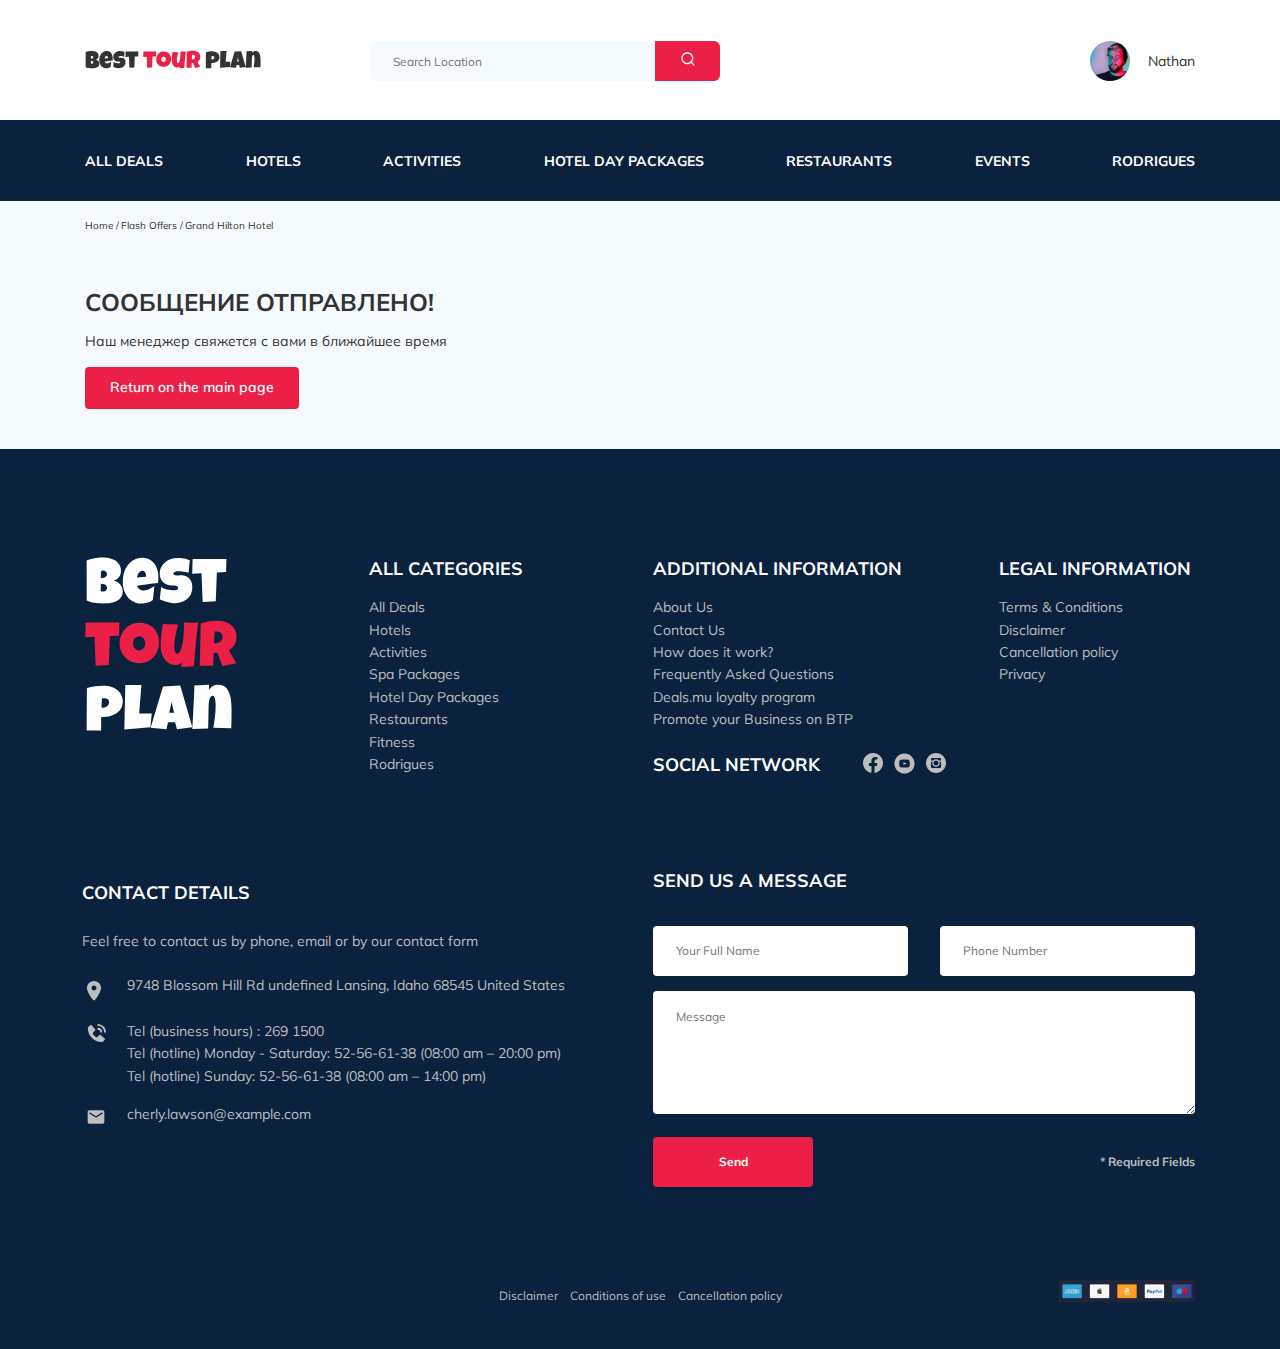
==== thankyou.html @ 494ae135 "Create: send letters" ====
<!DOCTYPE html>
<html lang="en">
<head>
  <meta charset="UTF-8">
  <meta http-equiv="X-UA-Compatible" content="IE=edge">
  <meta name="viewport" content="width=device-width, initial-scale=1.0">
  <title>Best Tour Plan - Hotel Booking</title>
  <link rel="preconnect" href="https://fonts.googleapis.com">
  <link rel="preconnect" href="https://fonts.gstatic.com" crossorigin>
  <link href="https://fonts.googleapis.com/css2?family=Mulish:wght@400;600;700&family=Nunito:wght@400;600;800&display=swap" rel="stylesheet">
  <link rel="stylesheet" href="css/swiper-bundle.min.css">
  <link rel="stylesheet" href="css/style.css">
  <link rel="shortcut icon" href="./favicon.ico" type="image/x-icon">
  <link rel="icon" href="./favicon.ico" type="image/x-icon">
</head>
<body>
  <header class="navbar navbar--mobile_fixed">
    <div class="container">
      <div class="navbar-top">
        <a href="" class="logo">
          <img src="img/horizontal-logo.svg" alt="Logo: Best Tour Plan" class="logo__image">
        </a>
        <form action="#" class="search navbar__search navbar__search--mobile_hidden">
          <input type="text" class="search__input" placeholder="Search Location">
          <button class="search__button button">
            <img src="img/search.svg" alt="icon: search">
          </button>
        </form>
        <a href="#" class="user navbar__user navbar__user--mobile_hidden">
          <img src="img/avatar.jpg" alt="Avatar: Nathan" class="user__avatar">
          <span class="user__name">Nathan</span>
        </a>
        <!-- /.user -->
        <button class="menu-button navbar__menu-button button">
          <span class="menu-button__line"></span>
          <span class="menu-button__line"></span>
          <span class="menu-button__line"></span>
        </button>
      </div>
      <!-- /.navbar-top -->
    </div>
    <!-- /.container -->
    <div class="navbar-bottom">
      <div class="container">
        <ul class="navbar-menu">
          <li class="navbar-menu__item navbar-menu__item--mobile_visible">
            <a href="#" class="user navbar__user navbar__user--mobile_visible">
              <img src="img/avatar.jpg" alt="Avatar: Nathan" class="user__avatar">
              <span class="user__name user__name--light">Nathan</span>
            </a>
            <!-- /.user -->
          </li>
          <li class="navbar-menu__item navbar-menu__item--mobile_visible">
            <form action="#" class="search navbar__search navbar__search--mobile_visible">
              <input type="text" class="search__input search__input--mobile" placeholder="Search Location">
              <button class="search__button button">
                <img src="img/search.svg" alt="icon: search">
              </button>
            </form>
          </li>
          <li class="navbar-menu__item">
            <a href="#" class="navbar-menu__link">All Deals</a>
          </li>
          <li class="navbar-menu__item">
            <a href="#" class="navbar-menu__link">Hotels</a>
          </li>
          <li class="navbar-menu__item">
            <a href="#" class="navbar-menu__link">Activities</a>
          </li>
          <li class="navbar-menu__item">
            <a href="#" class="navbar-menu__link">Hotel Day Packages</a>
          </li>
          <li class="navbar-menu__item">
            <a href="#" class="navbar-menu__link">Restaurants</a>
          </li>
          <li class="navbar-menu__item">
            <a href="#" class="navbar-menu__link">Events</a>
          </li>
          <li class="navbar-menu__item">
            <a href="#" class="navbar-menu__link">Rodrigues</a>
          </li>
        </ul>
        <!-- /.navbar-menu -->
      </div>
      <!-- /.container -->
    </div>
    <!-- /.navbar-bottom -->
  </header>
  <nav class="breadcrumb">
    <div class="container">
      <ul class="breadcrumb-list">
        <li class="breadcrumb-list__item">
          <a href="#" class="breadcrumb-list__link">Home</a>
        </li>
        <li class="breadcrumb-list__item">
          <a href="#" class="breadcrumb-list__link">Flash Offers</a>
        </li>
        <li class="breadcrumb-list__item">
          Grand Hilton Hotel
        </li>
     </ul>
    </div>
    <!-- /.container -->
  </nav>
  <!-- /.breadcrumb -->
  <section class="thanks">
    <div class="container">
      <h1 class="thanks__title">Сообщение отправлено!</h1>
      <p class="thanks__description">Наш менеджер свяжется с вами в ближайшее время</p>
      <a class="button thanks__button" href="index.html">Return on the main page</a>
    </div>
    <!-- /.container -->
  </section>
  <footer class="footer">
    <div class="container">
      <div class="footer-wrapper">
        <a href="#" class="logo footer__logo"><img src="img/vertical-logo.svg" alt="Logo: Best Tour Plan"></a>
        <div class="footer__list footer__categories">
          <h3 class="footer__title">All categories</h3>
          <ul class="footer__ul">
            <li class="footer__item"><a href="" class="footer__link" href="#">All Deals</a></li>
            <li class="footer__item"><a href="" class="footer__link" href="#">Hotels</a></li>
            <li class="footer__item"><a href="" class="footer__link" href="#">Activities</a></li>
            <li class="footer__item"><a href="" class="footer__link" href="#">Spa Packages</a></li>
            <li class="footer__item"><a href="" class="footer__link" href="#">Hotel Day Packages</a></li>
            <li class="footer__item"><a href="" class="footer__link" href="#">Restaurants</a></li>
            <li class="footer__item"><a href="" class="footer__link" href="#">Fitness</a></li>
            <li class="footer__item"><a href="" class="footer__link" href="#">Rodrigues</a></li>
          </ul>
        </div>
        <!-- ./footer__list -->
        <div class="footer__list footer__additional">
          <h3 class="footer__title">Additional information</h3>
          <ul class="footer__ul">
            <li class="footer__item"><a href="" class="footer__link" href="#">About Us</a></li>
            <li class="footer__item"><a href="" class="footer__link" href="#">Contact Us</a></li>
            <li class="footer__item"><a href="" class="footer__link" href="#">How does it work?</a></li>
            <li class="footer__item"><a href="" class="footer__link" href="#">Frequently Asked Questions</a></li>
            <li class="footer__item"><a href="" class="footer__link" href="#">Deals.mu loyalty program</a></li>
            <li class="footer__item"><a href="" class="footer__link" href="#">Promote your Business on BTP</a></li>
          </ul>
        </div>
        <!-- ./footer__list -->
        <div class="footer__social-network">
          <h3 class="footer__title footer__title--inline">Social Network</h3>
          <div class="footer__social-links">
            <a href="https://facebook.com/" class="footer__link" target="_blank"><img src="./img/social-networks/facebook.svg" alt="Icon: facebook"></a>
            <a href="https://www.youtube.com/" class="footer__link" target="_blank"><img src="./img/social-networks/youtube.svg" alt="Icon: youtube"></a>
            <a href="https://www.instagram.com/" class="footer__link" target="_blank"><img src="./img/social-networks/instagram.svg" alt="Icon: instagram"></a>
          </div>
          <!-- /.footer__social-links -->
        </div>
        <!-- /.footer__social-network -->
        <div class="footer__list footer__legal">
          <h3 class="footer__title">Legal information</h3>
          <ul class="footer__ul">
            <li class="footer__item"><a href="#" class="footer__link">Terms & Conditions</a></li>
            <li class="footer__item"><a href="#" class="footer__link">Disclaimer</a></li>
            <li class="footer__item"><a href="#" class="footer__link">Cancellation policy</a></li>
            <li class="footer__item"><a href="#" class="footer__link">Privacy</a></li>
          </ul>
          </h3>
        </div>
        <!-- ./footer__list -->
        <div class="footer__contact-details">
          <h3 class="footer__title footer__title--mb-3">Contact Details</h3>
          <p class="footer__text">Feel free to contact us by phone, email or by our contact form</p>
          <ul class="footer__ul">
            <li class="footer__item footer__item--mb-2 ">
              <div class="footer__icon-wrapper">
                <img src="img/map-marker.svg" alt="Icon: map" class="footer__icon">
              </div>
              9748 Blossom Hill Rd undefined Lansing, Idaho 68545 United States
            </li>
            <li class="footer__item footer__item--mb-2 ">
              <div class="footer__icon-wrapper">
                <img src="img/contact-phone-call.svg" alt="Icon: phone call" class="footer__icon footer__icon--upper">
              </div>
              <p class="footer__detail-text">Tel (business hours) : <a href="tel:1234567890" class="footer__link">269 1500</a><br>
              Tel (hotline) Monday - Saturday: <a href="tel:1234567890" class="footer__link">52&#8209;56&#8209;61&#8209;38</a> (08:00 am – 20:00 pm)<br>
              Tel (hotline) Sunday: <a href="tel:1234567890" class="footer__link">52&#8209;56&#8209;61&#8209;38</a> (08:00 am – 14:00 pm)</p>
            </li>
            <li class="footer__item footer__item--mb-2">
              <div class="footer__icon-wrapper">
                <img src="img/email.svg" alt="Icon: email" class="footer__icon">
              </div>
              <a href="mailto:test@test.ru" class="footer__link">cherly.lawson@example.com</a>
            </li>
          </ul>
        </div>
        <!-- /.footer__contact-details -->
        <div class="footer__contact-form">
          <h3 class="footer__title footer__title--mb-3">Send us a message</h3>
          <form action="send.php" method="POST" class="footer__form">
            <input type="text" name="name" class="input footer__input" placeholder="Your Full Name">
            <input type="text" name="phone" class="input footer__input" placeholder="Phone Number">
            <textarea name="message" class="footer__message" placeholder="Message"></textarea>
            <button class="button footer__button" type="submit">Send</button>
            <span class="footer__info">* Required Fields</span>
          </form>
        </div>
        <!-- /.footer__contacts-form -->
        <div class="footer__policy-list">
          <ul class="footer__ul footer__ul--policy">
            <li class="footer__item footer__item--policy"><a href="#" class="footer__link footer__link--policy">Disclaimer</a></li>
            <li class="footer__item footer__item--policy"><a href="#" class="footer__link footer__link--policy">Conditions of use</a></li>
            <li class="footer__item footer__item--policy"><a href="#" class="footer__link footer__link--policy">Cancellation policy</a></li>
          </ul>
        </div>
        <!-- /.footer__policy-list -->
        <div class="footer__payment-list">
          <img src="img/payment.png" alt="Payment">
        </div>
        <!-- /.footer__payment -->
      </div>
      <!-- /.footer-wrapper -->
    </div>
    <!-- /.container -->
  </footer>
  <script src="js/swiper-bundle.min.js"></script>
  <script src="js/main.js"></script>
</body>
</html>
---- css/style.css ----
* {
  -webkit-box-sizing: border-box;
          box-sizing: border-box;
}

body {
  font-family: 'Mulish', sans-serif;
  color: #333333;
  background-color: #F5FAFE;
}

img {
  max-width: 100%;
}

.container {
  max-width: 1110px;
  margin: auto;
}

.button {
  cursor: pointer;
  border: none;
  background-color: #EC1F46;
  color: #ffffff;
}

.stars {
  -ms-flex-preferred-size: 100%;
      flex-basis: 100%;
  line-height: 0;
}

.stars-container {
  width: 48px;
  display: -webkit-box;
  display: -ms-flexbox;
  display: flex;
  -ms-flex-pack: distribute;
      justify-content: space-around;
}

.offer {
  font-size: 10px;
  font-weight: 600;
  line-height: 13px;
  padding: 4px 9px;
  background-color: #EC1F46;
  border-radius: 3px;
  color: #ffffff;
}

/*! normalize.css v8.0.1 | MIT License | github.com/necolas/normalize.css */
/* Document
   ========================================================================== */
/**
 * 1. Correct the line height in all browsers.
 * 2. Prevent adjustments of font size after orientation changes in iOS.
 */
html {
  line-height: 1.15;
  /* 1 */
  -webkit-text-size-adjust: 100%;
  /* 2 */
}

/* Sections
   ========================================================================== */
/**
 * Remove the margin in all browsers.
 */
body {
  margin: 0;
}

/**
 * Render the `main` element consistently in IE.
 */
main {
  display: block;
}

/**
 * Correct the font size and margin on `h1` elements within `section` and
 * `article` contexts in Chrome, Firefox, and Safari.
 */
h1 {
  font-size: 2em;
  margin: 0.67em 0;
}

/* Grouping content
   ========================================================================== */
/**
 * 1. Add the correct box sizing in Firefox.
 * 2. Show the overflow in Edge and IE.
 */
hr {
  -webkit-box-sizing: content-box;
          box-sizing: content-box;
  /* 1 */
  height: 0;
  /* 1 */
  overflow: visible;
  /* 2 */
}

/**
 * 1. Correct the inheritance and scaling of font size in all browsers.
 * 2. Correct the odd `em` font sizing in all browsers.
 */
pre {
  font-family: monospace, monospace;
  /* 1 */
  font-size: 1em;
  /* 2 */
}

/* Text-level semantics
   ========================================================================== */
/**
 * Remove the gray background on active links in IE 10.
 */
a {
  background-color: transparent;
}

/**
 * 1. Remove the bottom border in Chrome 57-
 * 2. Add the correct text decoration in Chrome, Edge, IE, Opera, and Safari.
 */
abbr[title] {
  border-bottom: none;
  /* 1 */
  text-decoration: underline;
  /* 2 */
  -webkit-text-decoration: underline dotted;
          text-decoration: underline dotted;
  /* 2 */
}

/**
 * Add the correct font weight in Chrome, Edge, and Safari.
 */
b,
strong {
  font-weight: bolder;
}

/**
 * 1. Correct the inheritance and scaling of font size in all browsers.
 * 2. Correct the odd `em` font sizing in all browsers.
 */
code,
kbd,
samp {
  font-family: monospace, monospace;
  /* 1 */
  font-size: 1em;
  /* 2 */
}

/**
 * Add the correct font size in all browsers.
 */
small {
  font-size: 80%;
}

/**
 * Prevent `sub` and `sup` elements from affecting the line height in
 * all browsers.
 */
sub,
sup {
  font-size: 75%;
  line-height: 0;
  position: relative;
  vertical-align: baseline;
}

sub {
  bottom: -0.25em;
}

sup {
  top: -0.5em;
}

/* Embedded content
   ========================================================================== */
/**
 * Remove the border on images inside links in IE 10.
 */
img {
  border-style: none;
}

/* Forms
   ========================================================================== */
/**
 * 1. Change the font styles in all browsers.
 * 2. Remove the margin in Firefox and Safari.
 */
button,
input,
optgroup,
select,
textarea {
  font-family: inherit;
  /* 1 */
  font-size: 100%;
  /* 1 */
  line-height: 1.15;
  /* 1 */
  margin: 0;
  /* 2 */
}

/**
 * Show the overflow in IE.
 * 1. Show the overflow in Edge.
 */
button,
input {
  /* 1 */
  overflow: visible;
}

/**
 * Remove the inheritance of text transform in Edge, Firefox, and IE.
 * 1. Remove the inheritance of text transform in Firefox.
 */
button,
select {
  /* 1 */
  text-transform: none;
}

/**
 * Correct the inability to style clickable types in iOS and Safari.
 */
button,
[type="button"],
[type="reset"],
[type="submit"] {
  -webkit-appearance: button;
}

/**
 * Remove the inner border and padding in Firefox.
 */
button::-moz-focus-inner,
[type="button"]::-moz-focus-inner,
[type="reset"]::-moz-focus-inner,
[type="submit"]::-moz-focus-inner {
  border-style: none;
  padding: 0;
}

/**
 * Restore the focus styles unset by the previous rule.
 */
button:-moz-focusring,
[type="button"]:-moz-focusring,
[type="reset"]:-moz-focusring,
[type="submit"]:-moz-focusring {
  outline: 1px dotted ButtonText;
}

/**
 * Correct the padding in Firefox.
 */
fieldset {
  padding: 0.35em 0.75em 0.625em;
}

/**
 * 1. Correct the text wrapping in Edge and IE.
 * 2. Correct the color inheritance from `fieldset` elements in IE.
 * 3. Remove the padding so developers are not caught out when they zero out
 *    `fieldset` elements in all browsers.
 */
legend {
  -webkit-box-sizing: border-box;
          box-sizing: border-box;
  /* 1 */
  color: inherit;
  /* 2 */
  display: table;
  /* 1 */
  max-width: 100%;
  /* 1 */
  padding: 0;
  /* 3 */
  white-space: normal;
  /* 1 */
}

/**
 * Add the correct vertical alignment in Chrome, Firefox, and Opera.
 */
progress {
  vertical-align: baseline;
}

/**
 * Remove the default vertical scrollbar in IE 10+.
 */
textarea {
  overflow: auto;
}

/**
 * 1. Add the correct box sizing in IE 10.
 * 2. Remove the padding in IE 10.
 */
[type="checkbox"],
[type="radio"] {
  -webkit-box-sizing: border-box;
          box-sizing: border-box;
  /* 1 */
  padding: 0;
  /* 2 */
}

/**
 * Correct the cursor style of increment and decrement buttons in Chrome.
 */
[type="number"]::-webkit-inner-spin-button,
[type="number"]::-webkit-outer-spin-button {
  height: auto;
}

/**
 * 1. Correct the odd appearance in Chrome and Safari.
 * 2. Correct the outline style in Safari.
 */
[type="search"] {
  -webkit-appearance: textfield;
  /* 1 */
  outline-offset: -2px;
  /* 2 */
}

/**
 * Remove the inner padding in Chrome and Safari on macOS.
 */
[type="search"]::-webkit-search-decoration {
  -webkit-appearance: none;
}

/**
 * 1. Correct the inability to style clickable types in iOS and Safari.
 * 2. Change font properties to `inherit` in Safari.
 */
::-webkit-file-upload-button {
  -webkit-appearance: button;
  /* 1 */
  font: inherit;
  /* 2 */
}

/* Interactive
   ========================================================================== */
/*
 * Add the correct display in Edge, IE 10+, and Firefox.
 */
details {
  display: block;
}

/*
 * Add the correct display in all browsers.
 */
summary {
  display: list-item;
}

/* Misc
   ========================================================================== */
/**
 * Add the correct display in IE 10+.
 */
template {
  display: none;
}

/**
 * Add the correct display in IE 10.
 */
[hidden] {
  display: none;
}

.navbar {
  background-color: #ffffff;
}

.navbar-top {
  display: -webkit-box;
  display: -ms-flexbox;
  display: flex;
  -webkit-box-align: center;
      -ms-flex-align: center;
          align-items: center;
  -webkit-box-pack: justify;
      -ms-flex-pack: justify;
          justify-content: space-between;
  padding-top: 41px;
  padding-bottom: 39px;
}

.navbar__menu-button {
  display: none;
}

.navbar__search {
  margin-right: auto;
  margin-left: 108px;
}

.navbar-bottom {
  background-color: #0A223D;
}

.navbar-menu {
  list-style-type: none;
  margin: 0;
  padding: 31px 0;
  display: -webkit-box;
  display: -ms-flexbox;
  display: flex;
  -webkit-box-align: center;
      -ms-flex-align: center;
          align-items: center;
  -webkit-box-pack: justify;
      -ms-flex-pack: justify;
          justify-content: space-between;
}

.navbar-menu__link {
  color: #ffffff;
  text-decoration: none;
  text-transform: uppercase;
  font-size: 14px;
  font-weight: 700;
  line-height: 18px;
}

.navbar-menu__item--mobile_visible {
  display: none;
}

.logo {
  width: 177px;
  height: auto;
}

.search {
  display: -webkit-box;
  display: -ms-flexbox;
  display: flex;
  position: relative;
  overflow: hidden;
  border-radius: 6px;
  height: 40px;
}

.search__input {
  width: 350px;
  height: 100%;
  padding-left: 23px;
  padding-right: 75px;
  background-color: #F5FAFE;
  border: none;
  font-size: 12px;
  line-height: 15px;
  color: #333333;
}

.search__button {
  position: absolute;
  top: 0;
  right: 0;
  width: 65px;
  height: 100%;
}

.user {
  display: -webkit-box;
  display: -ms-flexbox;
  display: flex;
  -webkit-box-align: center;
      -ms-flex-align: center;
          align-items: center;
  text-decoration: none;
}

.user__avatar {
  width: 40px;
  height: 40px;
  border-radius: 50%;
  -o-object-fit: cover;
     object-fit: cover;
}

.user__name {
  margin-left: 18px;
  font-size: 14px;
  line-height: 18px;
  color: #333333;
}

.breadcrumb-list {
  display: -webkit-box;
  display: -ms-flexbox;
  display: flex;
  -webkit-box-align: center;
      -ms-flex-align: center;
          align-items: center;
  padding: 18px 0 19px 0;
  margin: 0;
  list-style: none;
}

.breadcrumb-list__item {
  font-size: 10px;
  line-height: 13px;
}

.breadcrumb-list__item:not(:last-child)::after {
  content: '/';
  margin-right: 2px;
}

.breadcrumb-list__link {
  text-decoration: none;
  color: inherit;
}

.hotel {
  padding-top: 23px;
  padding-bottom: 70px;
}

.hotel-info {
  display: -webkit-box;
  display: -ms-flexbox;
  display: flex;
  -webkit-box-align: center;
      -ms-flex-align: center;
          align-items: center;
  -webkit-box-pack: justify;
      -ms-flex-pack: justify;
          justify-content: space-between;
  padding-bottom: 20px;
}

.hotel-info__offer {
  margin-left: 15px;
  margin-top: 5px;
}

.hotel-info__name {
  margin-top: 4px;
  margin-bottom: 0;
}

.hotel-info__description {
  margin: 0;
}

.hotel-name {
  font-size: 24px;
  font-weight: 700;
  line-height: 30px;
  text-transform: uppercase;
}

.hotel-wrapper {
  display: -webkit-box;
  display: -ms-flexbox;
  display: flex;
  -ms-flex-wrap: wrap;
      flex-wrap: wrap;
  -webkit-box-align: center;
      -ms-flex-align: center;
          align-items: center;
}

.hotel-description {
  font-size: 12px;
  line-height: 15px;
}

.hotel-grid {
  display: -webkit-box;
  display: -ms-flexbox;
  display: flex;
  -webkit-box-pack: justify;
      -ms-flex-pack: justify;
          justify-content: space-between;
}

.hotel-right {
  display: -webkit-box;
  display: -ms-flexbox;
  display: flex;
  -webkit-box-orient: vertical;
  -webkit-box-direction: normal;
      -ms-flex-direction: column;
          flex-direction: column;
  -webkit-box-pack: justify;
      -ms-flex-pack: justify;
          justify-content: space-between;
}

.hotel-slider {
  width: 728px;
  height: 450px;
  margin: 0;
}

.hotel-slider__button {
  position: absolute;
  -webkit-transform: translateY(-50%);
          transform: translateY(-50%);
  z-index: 99;
  border: none;
  background-color: transparent;
  background-repeat: no-repeat;
  background-position: center;
  width: 30px;
  height: 30px;
  background-size: 10px;
  top: 50%;
}

.hotel-slider__button--next {
  right: 18px;
  background-image: url("../img/arrow-next.svg");
}

.hotel-slider__button--prev {
  left: 18px;
  background-image: url("../img/arrow-prev.svg");
}

.hotel-slider__item {
  width: 100%;
  height: 100%;
  position: relative;
  border-radius: 8px;
  overflow: hidden;
}

.hotel-slider__item::after {
  content: '';
  position: absolute;
  top: 0;
  left: 0;
  bottom: 0;
  right: 0;
  width: 100%;
  height: 100%;
  z-index: 10;
  background: -webkit-gradient(linear, left top, left bottom, from(rgba(0, 122, 223, 0.48)), to(rgba(255, 255, 255, 0.128)));
  background: linear-gradient(180deg, rgba(0, 122, 223, 0.48) 0%, rgba(255, 255, 255, 0.128) 100%);
  border-radius: 8px;
}

.hotel-slider__img {
  width: inherit;
  height: inherit;
  -o-object-fit: cover;
     object-fit: cover;
}

.rating {
  max-width: 65px;
  min-height: 45px;
  text-align: center;
  color: #ffffff;
  background-color: #EC1F46;
  border-radius: 4px;
}

.rating__text {
  font-size: 8px;
  font-weight: 600;
  line-height: 10px;
}

.rating__counter {
  font-size: 14px;
  font-weight: 700;
  line-height: 18px;
}

.rating__common {
  font-size: 10px;
  font-weight: 700;
  line-height: 13px;
}

.booking {
  background-color: #0A223D;
  color: #ffffff;
  border-radius: 8px;
  width: 350px;
  min-height: 210px;
  padding: 29px 29px 26px 26px;
  font-family: 'Nunito', sans-serif;
}

.booking__info {
  display: -webkit-box;
  display: -ms-flexbox;
  display: flex;
  -webkit-box-pack: justify;
      -ms-flex-pack: justify;
          justify-content: space-between;
  margin-bottom: 9px;
}

.booking__price {
  display: -webkit-box;
  display: -ms-flexbox;
  display: flex;
  -webkit-box-orient: vertical;
  -webkit-box-direction: normal;
      -ms-flex-direction: column;
          flex-direction: column;
}

.booking__start {
  font-weight: 400;
  font-size: 10px;
  line-height: 14px;
}

.booking__pricetag {
  font-weight: 800;
  font-size: 24px;
  line-height: 30px;
}

.booking__per-room {
  font-weight: 400;
  font-size: 12px;
  line-height: 16px;
}

.booking__room {
  margin-top: 4px;
}

.booking__text {
  display: -webkit-box;
  display: -ms-flexbox;
  display: flex;
  -webkit-box-align: center;
      -ms-flex-align: center;
          align-items: center;
  -webkit-box-pack: justify;
      -ms-flex-pack: justify;
          justify-content: space-between;
  margin-bottom: 8px;
  font-weight: 400;
  font-size: 12px;
  line-height: 16px;
}

.booking__description {
  margin-left: 9px;
}

.booking__call-center {
  display: -webkit-box;
  display: -ms-flexbox;
  display: flex;
  -webkit-box-align: center;
      -ms-flex-align: center;
          align-items: center;
  -webkit-box-pack: justify;
      -ms-flex-pack: justify;
          justify-content: space-between;
  margin-bottom: 17px;
}

.booking__heading {
  font-weight: 600;
  font-size: 18px;
  line-height: 25px;
}

.booking__number {
  display: -webkit-box;
  display: -ms-flexbox;
  display: flex;
  -webkit-box-align: center;
      -ms-flex-align: center;
          align-items: center;
  -webkit-box-pack: justify;
      -ms-flex-pack: justify;
          justify-content: space-between;
  text-decoration: none;
  font-weight: 600;
  font-size: 18px;
  line-height: 25px;
  color: inherit;
}

.booking__num {
  margin-left: 8px;
}

.booking__button {
  width: 100%;
  min-height: 45px;
  font-weight: 600;
  font-size: 14px;
  line-height: 19px;
  border-radius: 4px;
}

.map {
  width: 347px;
  height: 213px;
  border-radius: 10px;
  overflow: hidden;
}

.packages {
  padding: 39px 0 70px;
}

.packages__title {
  margin-top: 0;
  margin-bottom: 65px;
  font-weight: bold;
  font-size: 36px;
  line-height: 45px;
  text-align: center;
  text-transform: uppercase;
}

.packages-wrapper {
  display: -ms-grid;
  display: grid;
  -ms-grid-columns: 1fr 1fr 1fr;
      grid-template-columns: 1fr 1fr 1fr;
  grid-gap: 30px;
}

.package--active {
  grid-column: span 2;
}

.package-card {
  min-height: 500px;
  display: -ms-grid;
  display: grid;
  grid: 250px auto / 1fr;
  border-radius: 8px;
  overflow: hidden;
}

.package-card--active {
  grid: 500px / 1fr 1fr;
}

.package-image {
  position: relative;
}

.package-image__img {
  width: 100%;
  height: 100%;
  -o-object-fit: cover;
     object-fit: cover;
}

.package-image__offer {
  position: absolute;
  top: 26px;
  left: 0;
  padding: 4px 9px;
  font-size: 8px;
}

.package-image__offer--active {
  font-size: 12px;
  line-height: 15px;
  padding: 8px 20px 7px 11px;
}

.package-info {
  padding: 30px 22px 25px 32px;
  background-color: #0A223D;
  color: #ffffff;
}

.package-info--active {
  padding-top: 46px;
  padding-left: 44px;
  padding-bottom: 29px;
}

.package-info__rating {
  display: none;
}

.package-info__rating--active {
  display: block;
  padding-bottom: 5px;
}

.package-info__title {
  margin-top: 0;
  margin-bottom: 22px;
  font-weight: 700;
  font-size: 18px;
  line-height: 23px;
}

.package-info__description {
  display: none;
  margin: 0;
  font-weight: 400;
  font-size: 14px;
  line-height: 22.48px;
  text-align: justify;
  height: 199px;
  overflow: scroll;
  border: none;
}

.package-info__description::-webkit-scrollbar {
  width: 0;
}

.package-info__description--active {
  display: block;
  margin-bottom: 6px;
  padding-top: 4px;
}

.package-info__booking {
  margin-bottom: 22px;
}

.package-info__booking--active {
  margin-bottom: 34px;
}

.package-info__text {
  display: -webkit-box;
  display: -ms-flexbox;
  display: flex;
  -webkit-box-align: center;
      -ms-flex-align: center;
          align-items: center;
  font-weight: 400;
  font-size: 12px;
  line-height: 16px;
}

.package-info__text:not(:last-child) {
  margin-bottom: 11px;
}

.package-info__icon {
  margin-right: 14px;
}

.package-info__icon--active {
  margin-left: 2px;
}

.package-info__footer {
  display: -webkit-box;
  display: -ms-flexbox;
  display: flex;
  -webkit-box-pack: justify;
      -ms-flex-pack: justify;
          justify-content: space-between;
}

.package-info__priceblock {
  display: -webkit-box;
  display: -ms-flexbox;
  display: flex;
  -webkit-box-orient: vertical;
  -webkit-box-direction: normal;
      -ms-flex-direction: column;
          flex-direction: column;
}

.package-info__pricetag {
  font-weight: 400;
  font-size: 14px;
  line-height: 18px;
  -webkit-text-decoration-line: line-through;
          text-decoration-line: line-through;
  margin-bottom: 5px;
}

.package-info__saletag {
  font-weight: 700;
  font-size: 24px;
  line-height: 30px;
  margin-bottom: 5px;
}

.package-info__button {
  -ms-flex-item-align: end;
      -ms-grid-row-align: end;
      align-self: end;
  padding: 11px 27px 10px 26px;
  border-radius: 4px;
  font-weight: 600;
  font-size: 14px;
  line-height: 19px;
}

.newsletter {
  position: relative;
  padding: 78px 0 67px 0;
}

.newsletter__parallax {
  position: absolute;
  top: 0;
  left: 0;
  bottom: 0;
  right: 0;
  width: 100%;
  height: 100%;
  background-image: url(../img/newsletter-bg.jpg);
  background-position-y: 50%;
  background-repeat: no-repeat;
  background-size: cover;
  z-index: -1;
}

.newsletter::before {
  content: '';
  position: absolute;
  top: 0;
  left: 0;
  bottom: 0;
  right: 0;
  width: 100%;
  height: 100%;
  background-color: rgba(10, 34, 61, 0.8);
}

.newsletter-wrapper {
  position: relative;
  display: -webkit-box;
  display: -ms-flexbox;
  display: flex;
  -webkit-box-align: center;
      -ms-flex-align: center;
          align-items: center;
  -webkit-box-pack: justify;
      -ms-flex-pack: justify;
          justify-content: space-between;
  max-width: 731px;
  margin: auto;
}

.newsletter-title {
  display: -webkit-box;
  display: -ms-flexbox;
  display: flex;
  -webkit-box-orient: vertical;
  -webkit-box-direction: normal;
      -ms-flex-direction: column;
          flex-direction: column;
  color: #ffffff;
  font-size: 24px;
  font-weight: 300;
  line-height: 30px;
}

.newsletter-title__strong {
  font-size: 36px;
  font-weight: 600;
  line-height: 45px;
  text-transform: uppercase;
}

.subscribe {
  display: -webkit-box;
  display: -ms-flexbox;
  display: flex;
  min-width: 351px;
  max-width: 451px;
  height: 55px;
  border-radius: 4px;
  overflow: hidden;
}

.subscribe__input {
  width: 285px;
  height: 100%;
  border: none;
  padding-left: 33px;
  padding-right: 75px;
  font-size: 14px;
  font-weight: 300;
  line-height: 18px;
}

.subscribe__button {
  height: 100%;
  min-width: 66px;
  font-size: 12px;
  font-weight: 700;
  line-height: 15px;
}

.reviews {
  padding: 40px 0 70px 0;
}

.reviews__title {
  font-weight: 700;
  font-size: 36px;
  line-height: 45px;
  text-align: center;
  text-transform: uppercase;
  margin-top: 0;
  margin-bottom: 0;
}

.reviews-slider {
  position: relative;
}

.reviews-slider__item {
  position: relative;
  display: -webkit-box;
  display: -ms-flexbox;
  display: flex;
  -webkit-box-orient: vertical;
  -webkit-box-direction: normal;
      -ms-flex-direction: column;
          flex-direction: column;
  -webkit-box-align: center;
      -ms-flex-align: center;
          align-items: center;
  max-width: 730px;
  margin: 115px auto 0;
  padding: 0 98px 16px 98px;
  background-color: #ffffff;
}

.reviews-slider__item::before {
  content: '';
  position: absolute;
  width: 70px;
  height: 47px;
  top: 12px;
  left: 64px;
  background-image: url(../img/quote-left.svg);
  background-repeat: no-repeat;
}

.reviews-slider__item::after {
  content: '';
  position: absolute;
  width: 70px;
  height: 47px;
  top: 118px;
  right: 60px;
  background-image: url(../img/quote-right.svg);
  background-repeat: no-repeat;
}

.reviews-slider__button {
  position: absolute;
  -webkit-transform: translateY(-50%);
          transform: translateY(-50%);
  z-index: 99;
  border: none;
  background-color: transparent;
  background-repeat: no-repeat;
  background-position: center;
  width: 30px;
  height: 30px;
  background-size: 10px;
  top: 55%;
}

.reviews-slider__button--prev {
  background-image: url(../img/arrow-prev-secondary.svg);
  left: 18px;
}

.reviews-slider__button--next {
  background-image: url(../img/arrow-next-secondary.svg);
  right: 20px;
}

.reviews-slider__profile {
  display: -webkit-box;
  display: -ms-flexbox;
  display: flex;
  -webkit-box-orient: vertical;
  -webkit-box-direction: normal;
      -ms-flex-direction: column;
          flex-direction: column;
  -webkit-box-align: center;
      -ms-flex-align: center;
          align-items: center;
  margin-top: -45px;
  margin-bottom: 21px;
}

.reviews-slider__avatar {
  width: 90px;
  height: 90px;
  border-radius: 50%;
  -o-object-fit: cover;
     object-fit: cover;
  margin-bottom: 9px;
}

.reviews-slider__username {
  font-weight: 700;
  font-size: 12px;
  line-height: 15px;
  color: #EC1F46;
  margin-top: 0;
  margin-bottom: 10px;
}

.reviews-slider__date {
  font-weight: 400;
  font-size: 10px;
  line-height: 13px;
  margin-bottom: 4px;
}

.reviews-slider__text {
  font-weight: 400;
  font-size: 12px;
  line-height: 19px;
  text-align: justify;
  word-spacing: 1px;
}

.activities {
  padding: 60px 0 98px 0;
}

.activities__title {
  margin-top: 0;
  margin-bottom: 57px;
  font-weight: 700;
  font-size: 24px;
  line-height: 30px;
  text-transform: uppercase;
}

.activities-wrapper {
  display: -webkit-box;
  display: -ms-flexbox;
  display: flex;
  -webkit-box-pack: justify;
      -ms-flex-pack: justify;
          justify-content: space-between;
}

.card {
  position: relative;
  display: -webkit-box;
  display: -ms-flexbox;
  display: flex;
  -webkit-box-orient: vertical;
  -webkit-box-direction: normal;
      -ms-flex-direction: column;
          flex-direction: column;
  -webkit-box-align: start;
      -ms-flex-align: start;
          align-items: flex-start;
  width: 255px;
  height: 255px;
  padding: 24px 26px;
  border-radius: 6px;
  overflow: hidden;
}

.card::before {
  content: '';
  position: absolute;
  top: 0;
  left: 0;
  bottom: 0;
  right: 0;
  width: 100%;
  height: 100%;
  background: linear-gradient(179.83deg, rgba(196, 196, 196, 0) 35.34%, #0A223D 99.85%);
  z-index: -1;
}

.card__image {
  position: absolute;
  top: 0;
  left: 0;
  bottom: 0;
  right: 0;
  width: 100%;
  height: 100%;
  -o-object-fit: cover;
     object-fit: cover;
  z-index: -2;
}

.card__title {
  margin-top: auto;
  margin-bottom: 18px;
  color: #ffffff;
  font-weight: 700;
  font-size: 16px;
  line-height: 20px;
}

.card__button {
  font-family: 'Nunito', sans-serif;
  font-weight: 600;
  font-size: 12px;
  line-height: 16px;
  padding: 7px 22px 7px 21px;
  border-radius: 4px;
}

.footer {
  background-color: #0A223D;
  color: #ffffff;
  padding-top: 108px;
  padding-bottom: 46px;
}

.footer-wrapper {
  display: -ms-grid;
  display: grid;
  -ms-grid-columns: (minmax(min-content, 1fr))[4];
      grid-template-columns: repeat(4, minmax(-webkit-min-content, 1fr));
      grid-template-columns: repeat(4, minmax(min-content, 1fr));
  grid-column-gap: 26px;
  grid-row-gap: 22px;
  grid-auto-rows: minmax(36px, -webkit-min-content);
  grid-auto-rows: minmax(36px, min-content);
  -webkit-box-align: start;
      -ms-flex-align: start;
          align-items: start;
}

.footer__logo {
  width: 152px;
  -ms-flex-item-align: stretch;
      -ms-grid-row-align: stretch;
      align-self: stretch;
  -ms-grid-row: 1;
  -ms-grid-row-span: 2;
  grid-row: 1 / 3;
}

.footer__categories {
  -ms-grid-row: 1;
  -ms-grid-row-span: 3;
  grid-row: 1 / 4;
}

.footer__legal {
  margin-left: 62px;
}

.footer__social-links {
  display: -webkit-box;
  display: -ms-flexbox;
  display: flex;
  -webkit-box-align: center;
      -ms-flex-align: center;
          align-items: center;
  -webkit-box-pack: justify;
      -ms-flex-pack: justify;
          justify-content: space-between;
  min-width: 83px;
}

.footer__social-network {
  display: -webkit-box;
  display: -ms-flexbox;
  display: flex;
  -webkit-box-align: center;
      -ms-flex-align: center;
          align-items: center;
  -ms-grid-row: 2;
  -ms-grid-row-span: 2;
  grid-row: 2 / 4;
  grid-column: span 2;
  padding-top: 0;
}

.footer__contact-details {
  -ms-grid-column: span 2;
      grid-column-start: span 2;
  -ms-grid-row: 4;
  -ms-grid-row-span: 2;
  grid-row: 4 / 6;
  margin-top: 12px;
  margin-left: -3px;
}

.footer__contact-form {
  -ms-grid-column: span 2;
      grid-column-start: span 2;
}

.footer__form {
  display: -webkit-box;
  display: -ms-flexbox;
  display: flex;
  -webkit-box-align: center;
      -ms-flex-align: center;
          align-items: center;
  -webkit-box-pack: justify;
      -ms-flex-pack: justify;
          justify-content: space-between;
  -ms-flex-wrap: wrap;
      flex-wrap: wrap;
}

.footer__policy-list {
  -ms-grid-column: 2;
  -ms-grid-column-span: 2;
  grid-column: 2 / 4;
  -ms-grid-column-align: center;
      justify-self: center;
  -ms-flex-item-align: end;
      -ms-grid-row-align: end;
      align-self: end;
}

.footer__payment-list {
  -ms-grid-column-align: end;
      justify-self: end;
  -ms-flex-item-align: end;
      -ms-grid-row-align: end;
      align-self: end;
  margin-bottom: -3px;
}

.footer__title {
  margin: 0 0 16px 0;
  font-weight: 700;
  font-size: 18px;
  line-height: 23px;
  text-transform: uppercase;
}

.footer__title--inline {
  margin: 0 43px 0 0;
}

.footer__title--mb-3 {
  margin-bottom: 30px;
}

.footer__ul {
  padding: 0;
  margin: 0;
  list-style: none;
}

.footer__ul--policy {
  display: -webkit-box;
  display: -ms-flexbox;
  display: flex;
  -webkit-box-pack: justify;
      -ms-flex-pack: justify;
          justify-content: space-between;
  width: 283px;
}

.footer__item {
  display: -webkit-box;
  display: -ms-flexbox;
  display: flex;
  -webkit-box-align: start;
      -ms-flex-align: start;
          align-items: flex-start;
  font-weight: 400;
  font-size: 14px;
  line-height: 160%;
  color: #BDBDBD;
}

.footer__item--mb-2 {
  margin-bottom: 16px;
}

.footer__item--policy {
  font-size: 12px;
  line-height: 15px;
}

.footer__detail-text {
  margin: -3px 0 0;
}

.footer__icon {
  margin-top: 7px;
}

.footer__icon--upper {
  margin-top: 0;
}

.footer__icon-wrapper {
  margin-left: 5px;
  min-width: 40px;
}

.footer__link {
  text-decoration: none;
  color: inherit;
}

.footer__text {
  color: #BDBDBD;
  margin-top: -4px;
  margin-bottom: 22px;
  font-weight: 400;
  font-size: 14px;
  line-height: 22px;
}

.footer__form {
  padding-top: 4px;
}

.footer__input {
  background-color: #ffffff;
  border-radius: 4px;
  border: none;
  padding: 0 23px;
  height: 50px;
  margin-bottom: 15px;
  -ms-flex-preferred-size: 47%;
      flex-basis: 47%;
  font-weight: 400;
  font-size: 12px;
  line-height: 15px;
}

.footer__message {
  height: 123px;
  background-color: #ffffff;
  border-radius: 4px;
  border: none;
  -ms-flex-preferred-size: 100%;
      flex-basis: 100%;
  padding: 18px 23px;
  margin-bottom: 23px;
  font-weight: 400;
  font-size: 12px;
  line-height: 15px;
}

.footer__button {
  min-width: 160px;
  min-height: 50px;
  font-weight: 700;
  font-size: 12px;
  line-height: 15px;
  border-radius: 4px;
}

.footer__info {
  font-weight: 700;
  font-size: 12px;
  line-height: 15px;
  color: #BDBDBD;
}

.thanks {
  padding: 20px 20px 52px;
}

.thanks__title {
  font-size: 24px;
  font-weight: 700;
  line-height: 30px;
  text-transform: uppercase;
}

.thanks__description {
  display: block;
  font-size: 14px;
  line-height: 16px;
  margin-bottom: 28px;
}

.thanks__button {
  padding: 11px 25px 13px;
  min-height: 45px;
  font-weight: 600;
  font-size: 14px;
  line-height: 19px;
  border-radius: 4px;
  text-decoration: none;
}

@media (max-width: 1200px) {
  .container {
    max-width: 960px;
  }
  .hotel-slider {
    width: 590px;
  }
  .activities__card {
    width: 230px;
    height: 230px;
  }
  .footer__input {
    -ms-flex-preferred-size: 100%;
        flex-basis: 100%;
  }
  .footer__logo {
    -ms-grid-row: 1;
    -ms-grid-row-span: 1;
    grid-row: 1 / 2;
  }
}

@media (max-width: 992px) {
  .container {
    max-width: 760px;
  }
  .logo {
    width: 132px;
  }
  .navbar-top {
    padding-top: 30px;
    padding-bottom: 30px;
  }
  .navbar-menu {
    padding-top: 20px;
    padding-bottom: 20px;
  }
  .navbar-menu__link {
    font-size: 12px;
    line-height: 15px;
  }
  .search__input {
    width: 340px;
  }
  .hotel-grid {
    -webkit-box-orient: vertical;
    -webkit-box-direction: normal;
        -ms-flex-direction: column;
            flex-direction: column;
  }
  .hotel__slider {
    margin-bottom: 30px;
  }
  .hotel-right {
    -webkit-box-orient: horizontal;
    -webkit-box-direction: normal;
        -ms-flex-direction: row;
            flex-direction: row;
  }
  .hotel-slider {
    width: 100%;
  }
  .newsletter-wrapper {
    max-width: 700px;
  }
  .reviews {
    padding-bottom: 59px;
  }
  .reviews__title {
    font-size: 30px;
    line-height: 38px;
    margin-bottom: 50px;
  }
  .reviews-slider__item {
    max-width: 579px;
    margin-top: 45px;
    padding: 0 60px 18px 64px;
  }
  .reviews-slider__item::before, .reviews-slider__item::after {
    display: none;
  }
  .reviews-slider__button {
    top: 50%;
  }
  .reviews-slider__button--prev {
    left: 0;
  }
  .reviews-slider__button--next {
    right: 0;
  }
  .reviews-slider__profile {
    margin-bottom: 20px;
  }
  .activities-wrapper {
    width: calc(100%+20px);
    -ms-flex-wrap: wrap;
        flex-wrap: wrap;
    margin: -10px;
  }
  .activities__card {
    margin: 10px;
    -webkit-box-flex: 1;
        -ms-flex-positive: 1;
            flex-grow: 1;
    width: calc(50%-20px);
    width: 46%;
    height: 255px;
  }
  .packages__title {
    font-size: 30px;
  }
  .packages-wrapper {
    -ms-grid-columns: 1fr 1fr;
        grid-template-columns: 1fr 1fr;
  }
  .footer-wrapper {
    -ms-grid-columns: (1fr)[6];
        grid-template-columns: repeat(6, 1fr);
    grid-row-gap: 40px;
  }
  .footer__input {
    -ms-flex-preferred-size: 49%;
        flex-basis: 49%;
  }
  .footer__logo {
    grid-column: span 2;
  }
  .footer__social-network {
    -ms-grid-row: 1;
    -ms-grid-row-span: 1;
    grid-row: 1 / 2;
    grid-column: span 4;
    -ms-flex-item-align: center;
        -ms-grid-row-align: center;
        align-self: center;
  }
  .footer__categories {
    -ms-grid-row: 2;
    -ms-grid-row-span: 1;
    grid-row: 2 / 3;
    grid-column: span 2;
  }
  .footer__legal {
    grid-column: span 2;
  }
  .footer__additional {
    grid-column: span 2;
  }
  .footer__contact-details {
    grid-column: span 5;
    -ms-grid-row: 3;
    grid-row: 3;
  }
  .footer__contact-form {
    grid-column: span 5;
    -ms-grid-row: 4;
    grid-row: 4;
  }
  .footer__payment-list {
    -ms-grid-column: 5;
    grid-column: 5;
  }
}

@media (max-width: 820px) {
  .container {
    max-width: 700px;
    width: 92%;
  }
  .search__input {
    margin-left: 0;
  }
  .navbar-top {
    padding-top: 31px;
  }
  .navbar-menu {
    padding: 20px 15px 22px 14px;
  }
  .navbar__search {
    margin-left: 48px;
  }
  .hotel {
    padding-bottom: 60px;
  }
  .hotel-slider {
    max-width: 700px;
  }
  .hotel-slider__button {
    width: 29px;
  }
  .booking {
    width: 340px;
    padding: 29px 22px 26px 23px;
  }
  .booking__pricetag {
    font-weight: 800;
    font-size: 24px;
    line-height: 29px;
  }
  .map {
    width: 340px;
    height: 210px;
  }
  .newsletter {
    padding: 72px 0 73px;
  }
  .newsletter-wrapper {
    width: 92%;
    -webkit-box-align: center;
        -ms-flex-align: center;
            align-items: center;
  }
  .activities {
    padding-bottom: 70px;
  }
  .card {
    padding-right: 112px;
  }
  .footer {
    padding-top: 73px;
  }
  .footer-wrapper {
    -ms-grid-columns: 1fr 1.5fr 1.25fr;
        grid-template-columns: 1fr 1.5fr 1.25fr;
    grid-row-gap: 48px;
    grid-column-gap: 28px;
    grid-auto-columns: minmax(10px, -webkit-min-content);
    grid-auto-columns: minmax(10px, min-content);
  }
  .footer__logo {
    width: 96px;
    -ms-grid-column: 1;
    grid-column: 1;
  }
  .footer__social-network {
    grid-column: span 2;
    margin-top: 8px;
    margin-left: -13px;
  }
  .footer__social-links {
    margin-top: 4px;
  }
  .footer__categories {
    -ms-grid-column: 1;
    grid-column: 1;
    -ms-grid-row: 2;
    grid-row: 2;
  }
  .footer__additional {
    -ms-grid-column: 2;
    grid-column: 2;
    -ms-grid-row: 2;
    grid-row: 2;
  }
  .footer__legal {
    -ms-grid-column: 3;
    grid-column: 3;
    -ms-grid-row: 2;
    grid-row: 2;
    margin-left: 14px;
  }
  .footer__contact-details {
    grid-column: span 3;
    margin-left: 0;
  }
  .footer__contact-form {
    grid-column: span 3;
    width: 77%;
    margin-top: -8px;
  }
  .footer__input {
    -ms-flex-preferred-size: 47%;
        flex-basis: 47%;
  }
  .footer__policy-list {
    grid-column: span 2;
    margin-top: 5px;
    -ms-flex-item-align: center;
        -ms-grid-row-align: center;
        align-self: center;
    -ms-grid-column-align: start;
        justify-self: start;
  }
  .footer__payment-list {
    -ms-grid-column: 3;
    grid-column: 3;
    margin-top: 5px;
    -ms-flex-item-align: center;
        -ms-grid-row-align: center;
        align-self: center;
  }
}

@media (max-width: 750px) {
  .navbar__search {
    margin-left: auto;
  }
  .navbar-menu {
    padding: 23px 0;
  }
  .search__input {
    width: 300px;
  }
  .user__name {
    margin-left: 8px;
  }
  .booking {
    width: 49%;
  }
  .map {
    width: 49%;
  }
  .newsletter-wrapper {
    -webkit-box-orient: vertical;
    -webkit-box-direction: normal;
        -ms-flex-direction: column;
            flex-direction: column;
    width: 92%;
    -webkit-box-align: start;
        -ms-flex-align: start;
            align-items: flex-start;
  }
  .reviews {
    padding-bottom: 26px;
  }
  .reviews-slider__item {
    padding: 0 30px 30px;
  }
  .reviews-slider__button {
    top: 30px;
  }
  .reviews-slider__button--prev {
    left: 50%;
    margin-left: -94px;
    -webkit-transform: translate(-50%, 0);
            transform: translate(-50%, 0);
  }
  .reviews-slider__button--next {
    right: 50%;
    margin-right: -86px;
    -webkit-transform: translate(50%, 0);
            transform: translate(50%, 0);
  }
  .card {
    padding-right: 98px;
  }
  .footer-wrapper {
    -ms-grid-columns: 1fr 1fr 1fr;
        grid-template-columns: 1fr 1fr 1fr;
  }
  .footer__input {
    -ms-flex-preferred-size: 100%;
        flex-basis: 100%;
  }
}

@media (max-width: 660px) {
  body {
    padding-top: 70px;
  }
  .logo {
    width: 95px;
  }
  .navbar--mobile_fixed {
    position: fixed;
    left: 0;
    top: 0;
    right: 0;
    z-index: 99;
  }
  .navbar-top {
    padding-top: 22px;
    padding-bottom: 30px;
  }
  .navbar__search--mobile_hidden, .navbar__user--mobile_hidden {
    display: none;
  }
  .navbar__user {
    -webkit-box-orient: vertical;
    -webkit-box-direction: normal;
        -ms-flex-direction: column;
            flex-direction: column;
    -webkit-box-pack: center;
        -ms-flex-pack: center;
            justify-content: center;
  }
  .navbar-bottom {
    display: none;
    position: fixed;
    left: 0;
    right: 0;
    bottom: 0;
    top: 70px;
    padding-top: 10px;
  }
  .navbar-bottom--visible {
    display: block;
  }
  .navbar-menu {
    -webkit-box-orient: vertical;
    -webkit-box-direction: normal;
        -ms-flex-direction: column;
            flex-direction: column;
  }
  .navbar-menu__item {
    line-height: 35px;
  }
  .navbar-menu__item--mobile_visible {
    display: block;
    margin-bottom: 20px;
    padding-bottom: 6px;
  }
  .user__name--light {
    color: #ffffff;
    margin-left: 0;
    margin-top: 10px;
  }
  .search__input--mobile {
    width: 243px;
  }
  .menu-button {
    -ms-flex-item-align: end;
        align-self: flex-end;
    display: -webkit-box;
    display: -ms-flexbox;
    display: flex;
    width: 16px;
    height: 11px;
    padding: 0;
    -webkit-box-align: center;
        -ms-flex-align: center;
            align-items: center;
    -webkit-box-pack: justify;
        -ms-flex-pack: justify;
            justify-content: space-between;
    -webkit-box-orient: vertical;
    -webkit-box-direction: normal;
        -ms-flex-direction: column;
            flex-direction: column;
    border: none;
    background-color: #ffffff;
  }
  .menu-button__line {
    width: 16px;
    height: 1px;
    background-color: #333333;
  }
  .hotel-slider {
    height: 350px;
  }
  .activities {
    padding-bottom: 60px;
  }
  .card {
    padding-right: 36px;
  }
  .package-info__description {
    font-size: 12px;
  }
  .package-info__footer {
    -webkit-box-orient: vertical;
    -webkit-box-direction: normal;
        -ms-flex-direction: column;
            flex-direction: column;
  }
  .package-info__priceblock {
    -webkit-box-orient: horizontal;
    -webkit-box-direction: normal;
        -ms-flex-direction: row;
            flex-direction: row;
    -webkit-box-pack: end;
        -ms-flex-pack: end;
            justify-content: end;
    -webkit-box-align: center;
        -ms-flex-align: center;
            align-items: center;
    margin-bottom: 12px;
  }
  .package-info__pricetag {
    margin-right: 15px;
  }
  .package-info__button {
    width: 100%;
  }
  .footer-wrapper {
    -ms-grid-columns: 1fr 1fr;
        grid-template-columns: 1fr 1fr;
  }
  .footer__social-network {
    margin-left: 0;
    -ms-grid-column: 2;
    grid-column: 2;
    -ms-flex-wrap: wrap;
        flex-wrap: wrap;
  }
  .footer__legal {
    -ms-grid-column: 2;
    grid-column: 2;
    margin-left: 0;
  }
  .footer__contact-details {
    -ms-grid-row: 4;
    grid-row: 4;
    grid-column: span 2;
  }
  .footer__contact-form {
    width: 99%;
    -ms-grid-row: 5;
    grid-row: 5;
    grid-column: span 2;
  }
  .footer__additional {
    -ms-grid-row: 3;
    grid-row: 3;
    -ms-grid-column: 1;
    grid-column: 1;
  }
  .footer__policy-list {
    -ms-grid-row: 6;
    grid-row: 6;
    -ms-grid-column: 1;
    grid-column: 1;
    -ms-flex-item-align: start;
        -ms-grid-row-align: start;
        align-self: start;
    padding-bottom: 34px;
  }
  .footer__payment-list {
    -ms-grid-row: 6;
    grid-row: 6;
    -ms-grid-column: 1;
    grid-column: 1;
    -ms-grid-column-align: start;
        justify-self: start;
    -ms-flex-item-align: end;
        -ms-grid-row-align: end;
        align-self: end;
  }
  .footer__title--inline {
    margin: 0;
    -ms-flex-preferred-size: 100%;
        flex-basis: 100%;
  }
}

@media (max-width: 576px) {
  .stars {
    -ms-flex-preferred-size: 25%;
        flex-basis: 25%;
  }
  .hotel-name {
    -ms-flex-preferred-size: 100%;
        flex-basis: 100%;
  }
  .hotel-wrapper {
    -webkit-box-pack: justify;
        -ms-flex-pack: justify;
            justify-content: space-between;
  }
  .hotel-info__text {
    width: 100%;
  }
  .hotel-info__rating {
    display: none;
  }
  .hotel-info__offer {
    -webkit-box-ordinal-group: 0;
        -ms-flex-order: -1;
            order: -1;
    margin-left: 0;
  }
  .hotel-right {
    -webkit-box-orient: vertical;
    -webkit-box-direction: normal;
        -ms-flex-direction: column;
            flex-direction: column;
    min-height: 450px;
  }
  .booking {
    width: 100%;
  }
  .map {
    width: 100%;
  }
  .subscribe {
    min-width: 280px;
    max-width: 300px;
  }
  .subscribe__input {
    width: 214px;
    padding-right: 55px;
  }
  .card {
    padding-right: 36px;
  }
  .packages-wrapper {
    -ms-grid-columns: 1fr;
        grid-template-columns: 1fr;
  }
  .package--active {
    -ms-grid-column: 1;
    grid-column: 1;
  }
  .package-card {
    grid: 200px auto / 1fr;
  }
  .package-card--active {
    grid: 250px auto / 1fr;
  }
  .package-info {
    padding: 29px 21px 26px 22px;
  }
  .package-info--active {
    padding: 29px 21px 26px 22px;
  }
  .footer {
    padding-top: 69px;
    padding-bottom: 21px;
  }
  .footer-wrapper {
    -ms-grid-columns: 1fr;
        grid-template-columns: 1fr;
    grid-row-gap: 30px;
  }
  .footer__logo {
    -ms-grid-row: 1;
    grid-row: 1;
    -ms-grid-column: 1;
    grid-column: 1;
  }
  .footer__social-network {
    margin-left: 0;
    -ms-grid-row: 2;
    grid-row: 2;
    -ms-grid-column: 1;
    grid-column: 1;
  }
  .footer__additional {
    -ms-grid-row: 4;
    grid-row: 4;
    -ms-grid-column: 1;
    grid-column: 1;
  }
  .footer__categories {
    -ms-grid-row: 5;
    grid-row: 5;
    -ms-grid-column: 1;
    grid-column: 1;
  }
  .footer__legal {
    margin-left: 0;
    -ms-grid-row: 3;
    grid-row: 3;
    -ms-grid-column: 1;
    grid-column: 1;
  }
  .footer__contact-details {
    -ms-grid-row: 6;
    grid-row: 6;
    -ms-grid-column: 1;
    grid-column: 1;
  }
  .footer__contact-form {
    -ms-grid-row: 7;
    grid-row: 7;
    -ms-grid-column: 1;
    grid-column: 1;
  }
  .footer__policy-list {
    -ms-grid-row: 8;
    grid-row: 8;
  }
  .footer__payment-list {
    -ms-grid-row: 8;
    grid-row: 8;
  }
}

@media (max-width: 480px) {
  .container {
    width: 87%;
  }
  .breadcrumb-list {
    padding: 19px 0 18px 0;
  }
  .hotel {
    padding-top: 1px;
    padding-bottom: 40px;
  }
  .hotel-info__name {
    margin-top: 9px;
  }
  .hotel__slider {
    margin-bottom: 20px;
  }
  .hotel-right {
    min-height: 403px;
  }
  .hotel-slider {
    width: 100%;
    height: 198px;
    padding-top: 18px;
  }
  .hotel-slider__button {
    width: 11px;
    height: 11px;
  }
  .hotel-slider__button--next {
    right: 6px;
  }
  .hotel-slider__button--prev {
    left: 6px;
  }
  .stars {
    -ms-flex-preferred-size: 23%;
        flex-basis: 23%;
  }
  .booking {
    padding: 29px 21px 26px 22px;
  }
  .booking__room {
    margin-top: 3px;
  }
  .booking__num {
    margin-right: 3px;
  }
  .map {
    height: 173px;
  }
  .newsletter {
    padding: 58px 0 83px 0;
  }
  .newsletter-wrapper {
    width: 87.5%;
  }
  .newsletter-title {
    font-size: 20px;
    line-height: 25px;
  }
  .newsletter-title__strong {
    margin-top: 6px;
    font-size: 30px;
    line-height: 38px;
  }
  .newsletter__subscribe {
    margin-top: 20px;
  }
  .subscribe {
    width: 100%;
  }
  .subscribe__input {
    padding-left: 19px;
  }
  .reviews__title {
    width: 228px;
    margin: 0 auto 42px;
    font-size: 18px;
    line-height: 23px;
  }
  .reviews-slider__item {
    width: 100%;
    padding-right: 29px;
    padding-bottom: 26px;
  }
  .reviews-slider__text {
    text-align: start;
    word-spacing: 0.5px;
  }
  .activities__title {
    margin-bottom: 36px;
    font-size: 18px;
    line-height: 23px;
  }
  .card {
    width: 100%;
    -webkit-box-flex: 0;
        -ms-flex-positive: 0;
            flex-grow: 0;
  }
  .card:nth-child(1) {
    -webkit-box-ordinal-group: 2;
        -ms-flex-order: 1;
            order: 1;
  }
  .card:nth-child(2) {
    -webkit-box-ordinal-group: 4;
        -ms-flex-order: 3;
            order: 3;
  }
  .card:nth-child(3) {
    margin-bottom: 18px;
    -webkit-box-ordinal-group: 3;
        -ms-flex-order: 2;
            order: 2;
  }
  .card:nth-child(4) {
    -webkit-box-ordinal-group: 5;
        -ms-flex-order: 4;
            order: 4;
  }
  .footer-wrapper {
    grid-row-gap: 28px;
  }
  .footer__social-links {
    margin-top: 22px;
    margin-left: 2px;
  }
  .footer__icon-wrapper {
    margin-left: 2px;
    min-width: 30px;
  }
  .footer__text {
    margin-bottom: 24px;
  }
  .footer__contact-form {
    padding-top: 20px;
  }
  .footer__form {
    margin-top: -18px;
  }
  .footer__info {
    -ms-flex-preferred-size: 100%;
        flex-basis: 100%;
    margin-bottom: 14px;
  }
  .footer__message {
    margin-bottom: 14px;
  }
  .footer__button {
    -webkit-box-ordinal-group: 2;
        -ms-flex-order: 1;
            order: 1;
  }
}
/*# sourceMappingURL=style.css.map */
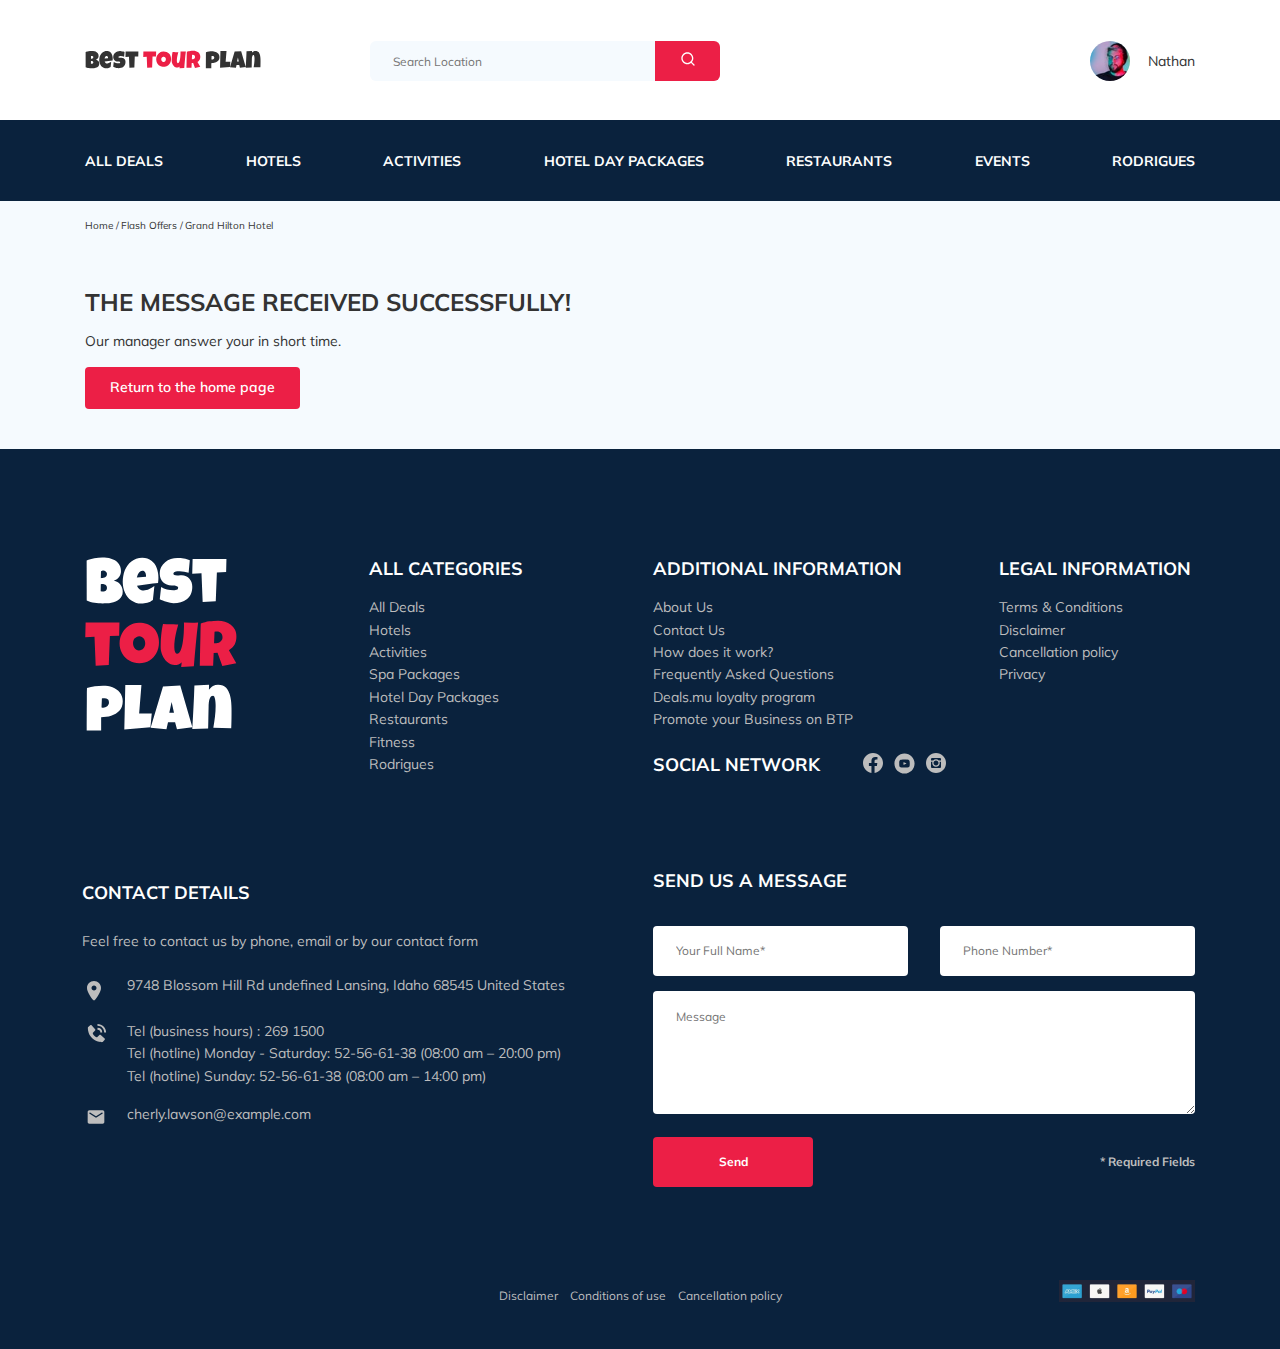
==== commit fdb09d04: "Fix: validate" ====
--- a/thankyou.html
+++ b/thankyou.html
@@ -1,23 +1,30 @@
 <!DOCTYPE html>
 <html lang="en">
 <head>
-  <meta charset="UTF-8">
-  <meta http-equiv="X-UA-Compatible" content="IE=edge">
-  <meta name="viewport" content="width=device-width, initial-scale=1.0">
-  <title>Best Tour Plan - Hotel Booking</title>
-  <link rel="preconnect" href="https://fonts.googleapis.com">
-  <link rel="preconnect" href="https://fonts.gstatic.com" crossorigin>
-  <link href="https://fonts.googleapis.com/css2?family=Mulish:wght@400;600;700&family=Nunito:wght@400;600;800&display=swap" rel="stylesheet">
-  <link rel="stylesheet" href="css/swiper-bundle.min.css">
-  <link rel="stylesheet" href="css/style.css">
-  <link rel="shortcut icon" href="./favicon.ico" type="image/x-icon">
-  <link rel="icon" href="./favicon.ico" type="image/x-icon">
+    <meta charset="UTF-8">
+    <meta http-equiv="X-UA-Compatible" content="IE=edge">
+    <meta name="viewport" content="width=device-width, initial-scale=1.0">
+    <title>Best Tour Plan - Hotel Booking</title>
+    <link rel="preconnect" href="https://fonts.googleapis.com">
+    <link rel="preconnect" href="https://fonts.gstatic.com" crossorigin>
+    <link rel="preload" as="font"
+      href="https://fonts.googleapis.com/css2?family=Mulish:wght@400;600;700&family=Nunito:wght@400;600;800&display=swap"
+    >
+    <link
+      href="https://fonts.googleapis.com/css2?family=Mulish:wght@400;600;700&family=Nunito:wght@400;600;800&display=swap"
+      rel="stylesheet">
+    <link rel="stylesheet" href="css/swiper-bundle.min.css">
+    <link rel="stylesheet" href="css/aos.css">
+    <link rel="stylesheet" href="css/animate.min.css">
+    <link rel="stylesheet" href="css/style.css">
+    <link rel="shortcut icon" href="./favicon.ico" type="image/x-icon">
+    <link rel="icon" href="./favicon.ico" type="image/x-icon">
 </head>
 <body>
   <header class="navbar navbar--mobile_fixed">
     <div class="container">
       <div class="navbar-top">
-        <a href="" class="logo">
+        <a href="index.html" class="logo">
           <img src="img/horizontal-logo.svg" alt="Logo: Best Tour Plan" class="logo__image">
         </a>
         <form action="#" class="search navbar__search navbar__search--mobile_hidden">
@@ -105,119 +112,161 @@
   <!-- /.breadcrumb -->
   <section class="thanks">
     <div class="container">
-      <h1 class="thanks__title">Сообщение отправлено!</h1>
-      <p class="thanks__description">Наш менеджер свяжется с вами в ближайшее время</p>
-      <a class="button thanks__button" href="index.html">Return on the main page</a>
+      <h1 class="thanks__title">The message received successfully!</h1>
+      <p class="thanks__description">Our manager answer your in short time.</p>
+      <a class="button thanks__button" href="index.html">Return to the home page</a>
     </div>
     <!-- /.container -->
   </section>
-  <footer class="footer">
-    <div class="container">
-      <div class="footer-wrapper">
-        <a href="#" class="logo footer__logo"><img src="img/vertical-logo.svg" alt="Logo: Best Tour Plan"></a>
-        <div class="footer__list footer__categories">
-          <h3 class="footer__title">All categories</h3>
-          <ul class="footer__ul">
-            <li class="footer__item"><a href="" class="footer__link" href="#">All Deals</a></li>
-            <li class="footer__item"><a href="" class="footer__link" href="#">Hotels</a></li>
-            <li class="footer__item"><a href="" class="footer__link" href="#">Activities</a></li>
-            <li class="footer__item"><a href="" class="footer__link" href="#">Spa Packages</a></li>
-            <li class="footer__item"><a href="" class="footer__link" href="#">Hotel Day Packages</a></li>
-            <li class="footer__item"><a href="" class="footer__link" href="#">Restaurants</a></li>
-            <li class="footer__item"><a href="" class="footer__link" href="#">Fitness</a></li>
-            <li class="footer__item"><a href="" class="footer__link" href="#">Rodrigues</a></li>
-          </ul>
+    <footer class="footer">
+      <div class="container">
+        <div class="footer-wrapper">
+          <a href="index.html" class="logo footer__logo"><img src="img/vertical-logo.svg" alt="Logo: Best Tour Plan"></a>
+          <div class="footer__list footer__categories">
+            <h3 class="footer__title">All categories</h3>
+            <ul class="footer__ul">
+              <li class="footer__item"><a class="footer__link" href="#about-hotel">All Deals</a></li>
+              <li class="footer__item"><a class="footer__link" href="#packages">Hotels</a></li>
+              <li class="footer__item"><a class="footer__link" href="#activities">Activities</a></li>
+              <li class="footer__item"><a class="footer__link" href="#activities">Spa Packages</a></li>
+              <li class="footer__item"><a class="footer__link" href="#packages">Hotel Day Packages</a></li>
+              <li class="footer__item"><a class="footer__link" href="#activities">Restaurants</a></li>
+              <li class="footer__item"><a class="footer__link" href="#activities">Fitness</a></li>
+              <li class="footer__item"><a class="footer__link" href="#activities">Rodrigues</a></li>
+            </ul>
+          </div>
+          <!-- ./footer__list -->
+          <div class="footer__list footer__additional">
+            <h3 class="footer__title">Additional information</h3>
+            <ul class="footer__ul">
+              <li class="footer__item"><a class="footer__link" href="#">About Us</a></li>
+              <li class="footer__item"><a class="footer__link" href="#">Contact Us</a></li>
+              <li class="footer__item"><a class="footer__link" href="#">How does it work?</a></li>
+              <li class="footer__item"><a class="footer__link" href="#">Frequently Asked Questions</a></li>
+              <li class="footer__item"><a class="footer__link" href="#">Deals.mu loyalty program</a></li>
+              <li class="footer__item"><a class="footer__link" href="#">Promote your Business on BTP</a></li>
+            </ul>
+          </div>
+          <!-- ./footer__list -->
+          <div class="footer__social-network">
+            <h3 class="footer__title footer__title--inline">Social Network</h3>
+            <div class="footer__social-links">
+              <a href="https://facebook.com/" class="footer__link footer__link-image" target="_blank"><img
+                  src="./img/social-networks/facebook.svg" alt="Icon: facebook"></a>
+              <a href="https://www.youtube.com/" class="footer__link footer__link-image" target="_blank"><img
+                  src="./img/social-networks/youtube.svg" alt="Icon: youtube"></a>
+              <a href="https://www.instagram.com/" class="footer__link footer__link-image" target="_blank"><img
+                  src="./img/social-networks/instagram.svg" alt="Icon: instagram"></a>
+            </div>
+            <!-- /.footer__social-links -->
+          </div>
+          <!-- /.footer__social-network -->
+          <div class="footer__list footer__legal">
+            <h3 class="footer__title">Legal information</h3>
+            <ul class="footer__ul">
+              <li class="footer__item"><a href="#" class="footer__link">Terms & Conditions</a></li>
+              <li class="footer__item"><a href="#" class="footer__link">Disclaimer</a></li>
+              <li class="footer__item"><a href="#" class="footer__link">Cancellation policy</a></li>
+              <li class="footer__item"><a href="#" class="footer__link">Privacy</a></li>
+            </ul>
+          </div>
+          <!-- ./footer__list -->
+          <div class="footer__contact-details">
+            <h3 class="footer__title footer__title--mb-3">Contact Details</h3>
+            <p class="footer__text">Feel free to contact us by phone, email or by our contact form</p>
+            <ul class="footer__ul">
+              <li class="footer__item footer__item--mb-2 ">
+                <div class="footer__icon-wrapper">
+                  <img src="img/map-marker.svg" alt="Icon: map" class="footer__icon">
+                </div>
+                9748 Blossom Hill Rd undefined Lansing, Idaho 68545 United States
+              </li>
+              <li class="footer__item footer__item--mb-2 ">
+                <div class="footer__icon-wrapper">
+                  <img src="img/contact-phone-call.svg" alt="Icon: phone call" class="footer__icon footer__icon--upper">
+                </div>
+                <p class="footer__detail-text">Tel (business hours) : <a href="tel:1234567890" class="footer__link">269
+                    1500</a><br>
+                  Tel (hotline) Monday - Saturday: <a href="tel:1234567890"
+                    class="footer__link">52&#8209;56&#8209;61&#8209;38</a> (08:00 am – 20:00 pm)<br>
+                  Tel (hotline) Sunday: <a href="tel:1234567890" class="footer__link">52&#8209;56&#8209;61&#8209;38</a>
+                  (08:00 am – 14:00 pm)</p>
+              </li>
+              <li class="footer__item footer__item--mb-2">
+                <div class="footer__icon-wrapper">
+                  <img src="img/email.svg" alt="Icon: email" class="footer__icon">
+                </div>
+                <a href="mailto:test@test.ru" class="footer__link">cherly.lawson@example.com</a>
+              </li>
+            </ul>
+          </div>
+          <!-- /.footer__contact-details -->
+          <div class="footer__contact-form">
+            <h3 class="footer__title footer__title--mb-3">Send us a message</h3>
+            <form action="send.php" method="POST" class="form footer__form">
+              <div class="footer__input-group">
+                <input type="text" name="name" class="input footer__input" placeholder="Your Full Name*" required
+                  minlength="2">
+              </div>
+              <div class="footer__input-group">
+                <input type="tel" name="phone" class="input footer__input" placeholder="Phone Number*" required
+                  minlength="18" data-mask="+7 (000) 000-00-00">
+              </div>
+              <textarea name="message" class="message footer__message" placeholder="Message"></textarea>
+              <button class="button footer__button" type="submit">Send</button>
+              <span class="footer__info">* Required Fields</span>
+            </form>
+          </div>
+          <!-- /.footer__contacts-form -->
+          <div class="footer__policy-list">
+            <ul class="footer__ul footer__ul--policy">
+              <li class="footer__item footer__item--policy"><a href="#"
+                  class="footer__link footer__link--policy">Disclaimer</a></li>
+              <li class="footer__item footer__item--policy"><a href="#" class="footer__link footer__link--policy">Conditions
+                  of use</a></li>
+              <li class="footer__item footer__item--policy"><a href="#"
+                  class="footer__link footer__link--policy">Cancellation policy</a></li>
+            </ul>
+          </div>
+          <!-- /.footer__policy-list -->
+          <div class="footer__payment-list">
+            <img src="img/payment.png" alt="Payment">
+          </div>
+          <!-- /.footer__payment -->
         </div>
-        <!-- ./footer__list -->
-        <div class="footer__list footer__additional">
-          <h3 class="footer__title">Additional information</h3>
-          <ul class="footer__ul">
-            <li class="footer__item"><a href="" class="footer__link" href="#">About Us</a></li>
-            <li class="footer__item"><a href="" class="footer__link" href="#">Contact Us</a></li>
-            <li class="footer__item"><a href="" class="footer__link" href="#">How does it work?</a></li>
-            <li class="footer__item"><a href="" class="footer__link" href="#">Frequently Asked Questions</a></li>
-            <li class="footer__item"><a href="" class="footer__link" href="#">Deals.mu loyalty program</a></li>
-            <li class="footer__item"><a href="" class="footer__link" href="#">Promote your Business on BTP</a></li>
-          </ul>
-        </div>
-        <!-- ./footer__list -->
-        <div class="footer__social-network">
-          <h3 class="footer__title footer__title--inline">Social Network</h3>
-          <div class="footer__social-links">
-            <a href="https://facebook.com/" class="footer__link" target="_blank"><img src="./img/social-networks/facebook.svg" alt="Icon: facebook"></a>
-            <a href="https://www.youtube.com/" class="footer__link" target="_blank"><img src="./img/social-networks/youtube.svg" alt="Icon: youtube"></a>
-            <a href="https://www.instagram.com/" class="footer__link" target="_blank"><img src="./img/social-networks/instagram.svg" alt="Icon: instagram"></a>
-          </div>
-          <!-- /.footer__social-links -->
-        </div>
-        <!-- /.footer__social-network -->
-        <div class="footer__list footer__legal">
-          <h3 class="footer__title">Legal information</h3>
-          <ul class="footer__ul">
-            <li class="footer__item"><a href="#" class="footer__link">Terms & Conditions</a></li>
-            <li class="footer__item"><a href="#" class="footer__link">Disclaimer</a></li>
-            <li class="footer__item"><a href="#" class="footer__link">Cancellation policy</a></li>
-            <li class="footer__item"><a href="#" class="footer__link">Privacy</a></li>
-          </ul>
-          </h3>
-        </div>
-        <!-- ./footer__list -->
-        <div class="footer__contact-details">
-          <h3 class="footer__title footer__title--mb-3">Contact Details</h3>
-          <p class="footer__text">Feel free to contact us by phone, email or by our contact form</p>
-          <ul class="footer__ul">
-            <li class="footer__item footer__item--mb-2 ">
-              <div class="footer__icon-wrapper">
-                <img src="img/map-marker.svg" alt="Icon: map" class="footer__icon">
-              </div>
-              9748 Blossom Hill Rd undefined Lansing, Idaho 68545 United States
-            </li>
-            <li class="footer__item footer__item--mb-2 ">
-              <div class="footer__icon-wrapper">
-                <img src="img/contact-phone-call.svg" alt="Icon: phone call" class="footer__icon footer__icon--upper">
-              </div>
-              <p class="footer__detail-text">Tel (business hours) : <a href="tel:1234567890" class="footer__link">269 1500</a><br>
-              Tel (hotline) Monday - Saturday: <a href="tel:1234567890" class="footer__link">52&#8209;56&#8209;61&#8209;38</a> (08:00 am – 20:00 pm)<br>
-              Tel (hotline) Sunday: <a href="tel:1234567890" class="footer__link">52&#8209;56&#8209;61&#8209;38</a> (08:00 am – 14:00 pm)</p>
-            </li>
-            <li class="footer__item footer__item--mb-2">
-              <div class="footer__icon-wrapper">
-                <img src="img/email.svg" alt="Icon: email" class="footer__icon">
-              </div>
-              <a href="mailto:test@test.ru" class="footer__link">cherly.lawson@example.com</a>
-            </li>
-          </ul>
-        </div>
-        <!-- /.footer__contact-details -->
-        <div class="footer__contact-form">
-          <h3 class="footer__title footer__title--mb-3">Send us a message</h3>
-          <form action="send.php" method="POST" class="footer__form">
-            <input type="text" name="name" class="input footer__input" placeholder="Your Full Name">
-            <input type="text" name="phone" class="input footer__input" placeholder="Phone Number">
-            <textarea name="message" class="footer__message" placeholder="Message"></textarea>
-            <button class="button footer__button" type="submit">Send</button>
-            <span class="footer__info">* Required Fields</span>
+        <!-- /.footer-wrapper -->
+      </div>
+      <!-- /.container -->
+    </footer>
+    <div class="modal">
+      <div class="modal__overlay"></div>
+      <!-- /.modal__overlay -->
+      <div class="modal__dialog">
+        <a href="#" class="modal__close">
+          <img src="img/close.svg" alt="Icon: close">
+        </a>
+        <div class="modal__container">
+          <h2 class="modal__title">Booking</h2>
+          <form action="send.php" method="POST" class="form modal__form">
+            <input type="text" name="name" class="input modal__input" placeholder="Your Full Name*" required minlength="2">
+            <input type="tel" name="phone" class="input modal__input" placeholder="Phone Number*" required minlength="18"
+              data-mask="+7 (000) 000-00-00">
+            <input type="email" name="email" class="input modal__input" placeholder="Email*" required>
+            <textarea name="message" class="message modal__message" placeholder="Message"></textarea>
+            <button class="button modal__button" type="submit">Send</button>
+            <span class="modal__info">* Required Fields</span>
           </form>
         </div>
-        <!-- /.footer__contacts-form -->
-        <div class="footer__policy-list">
-          <ul class="footer__ul footer__ul--policy">
-            <li class="footer__item footer__item--policy"><a href="#" class="footer__link footer__link--policy">Disclaimer</a></li>
-            <li class="footer__item footer__item--policy"><a href="#" class="footer__link footer__link--policy">Conditions of use</a></li>
-            <li class="footer__item footer__item--policy"><a href="#" class="footer__link footer__link--policy">Cancellation policy</a></li>
-          </ul>
-        </div>
-        <!-- /.footer__policy-list -->
-        <div class="footer__payment-list">
-          <img src="img/payment.png" alt="Payment">
-        </div>
-        <!-- /.footer__payment -->
-      </div>
-      <!-- /.footer-wrapper -->
-    </div>
-    <!-- /.container -->
-  </footer>
-  <script src="js/swiper-bundle.min.js"></script>
-  <script src="js/main.js"></script>
+        <!-- /.form-container -->
+      </div>
+      <!-- /.modal__dialog -->
+    </div>
+    <!-- /.modal -->
+    <script src="js/jquery-3.6.0.min.js"></script>
+    <script src="js/swiper-bundle.min.js"></script>
+    <script src="js/jquery.validate.min.js"></script>
+    <script src="js/jquery.mask.js"></script>
+    <script src="js/aos.js"></script>
+    <script src="js/main.js"></script>
 </body>
 </html>--- a/css/style.css
+++ b/css/style.css
@@ -1,2455 +1,2 @@
-* {
-  -webkit-box-sizing: border-box;
-          box-sizing: border-box;
-}
-
-body {
-  font-family: 'Mulish', sans-serif;
-  color: #333333;
-  background-color: #F5FAFE;
-}
-
-img {
-  max-width: 100%;
-}
-
-.container {
-  max-width: 1110px;
-  margin: auto;
-}
-
-.button {
-  cursor: pointer;
-  border: none;
-  background-color: #EC1F46;
-  color: #ffffff;
-}
-
-.stars {
-  -ms-flex-preferred-size: 100%;
-      flex-basis: 100%;
-  line-height: 0;
-}
-
-.stars-container {
-  width: 48px;
-  display: -webkit-box;
-  display: -ms-flexbox;
-  display: flex;
-  -ms-flex-pack: distribute;
-      justify-content: space-around;
-}
-
-.offer {
-  font-size: 10px;
-  font-weight: 600;
-  line-height: 13px;
-  padding: 4px 9px;
-  background-color: #EC1F46;
-  border-radius: 3px;
-  color: #ffffff;
-}
-
-/*! normalize.css v8.0.1 | MIT License | github.com/necolas/normalize.css */
-/* Document
-   ========================================================================== */
-/**
- * 1. Correct the line height in all browsers.
- * 2. Prevent adjustments of font size after orientation changes in iOS.
- */
-html {
-  line-height: 1.15;
-  /* 1 */
-  -webkit-text-size-adjust: 100%;
-  /* 2 */
-}
-
-/* Sections
-   ========================================================================== */
-/**
- * Remove the margin in all browsers.
- */
-body {
-  margin: 0;
-}
-
-/**
- * Render the `main` element consistently in IE.
- */
-main {
-  display: block;
-}
-
-/**
- * Correct the font size and margin on `h1` elements within `section` and
- * `article` contexts in Chrome, Firefox, and Safari.
- */
-h1 {
-  font-size: 2em;
-  margin: 0.67em 0;
-}
-
-/* Grouping content
-   ========================================================================== */
-/**
- * 1. Add the correct box sizing in Firefox.
- * 2. Show the overflow in Edge and IE.
- */
-hr {
-  -webkit-box-sizing: content-box;
-          box-sizing: content-box;
-  /* 1 */
-  height: 0;
-  /* 1 */
-  overflow: visible;
-  /* 2 */
-}
-
-/**
- * 1. Correct the inheritance and scaling of font size in all browsers.
- * 2. Correct the odd `em` font sizing in all browsers.
- */
-pre {
-  font-family: monospace, monospace;
-  /* 1 */
-  font-size: 1em;
-  /* 2 */
-}
-
-/* Text-level semantics
-   ========================================================================== */
-/**
- * Remove the gray background on active links in IE 10.
- */
-a {
-  background-color: transparent;
-}
-
-/**
- * 1. Remove the bottom border in Chrome 57-
- * 2. Add the correct text decoration in Chrome, Edge, IE, Opera, and Safari.
- */
-abbr[title] {
-  border-bottom: none;
-  /* 1 */
-  text-decoration: underline;
-  /* 2 */
-  -webkit-text-decoration: underline dotted;
-          text-decoration: underline dotted;
-  /* 2 */
-}
-
-/**
- * Add the correct font weight in Chrome, Edge, and Safari.
- */
-b,
-strong {
-  font-weight: bolder;
-}
-
-/**
- * 1. Correct the inheritance and scaling of font size in all browsers.
- * 2. Correct the odd `em` font sizing in all browsers.
- */
-code,
-kbd,
-samp {
-  font-family: monospace, monospace;
-  /* 1 */
-  font-size: 1em;
-  /* 2 */
-}
-
-/**
- * Add the correct font size in all browsers.
- */
-small {
-  font-size: 80%;
-}
-
-/**
- * Prevent `sub` and `sup` elements from affecting the line height in
- * all browsers.
- */
-sub,
-sup {
-  font-size: 75%;
-  line-height: 0;
-  position: relative;
-  vertical-align: baseline;
-}
-
-sub {
-  bottom: -0.25em;
-}
-
-sup {
-  top: -0.5em;
-}
-
-/* Embedded content
-   ========================================================================== */
-/**
- * Remove the border on images inside links in IE 10.
- */
-img {
-  border-style: none;
-}
-
-/* Forms
-   ========================================================================== */
-/**
- * 1. Change the font styles in all browsers.
- * 2. Remove the margin in Firefox and Safari.
- */
-button,
-input,
-optgroup,
-select,
-textarea {
-  font-family: inherit;
-  /* 1 */
-  font-size: 100%;
-  /* 1 */
-  line-height: 1.15;
-  /* 1 */
-  margin: 0;
-  /* 2 */
-}
-
-/**
- * Show the overflow in IE.
- * 1. Show the overflow in Edge.
- */
-button,
-input {
-  /* 1 */
-  overflow: visible;
-}
-
-/**
- * Remove the inheritance of text transform in Edge, Firefox, and IE.
- * 1. Remove the inheritance of text transform in Firefox.
- */
-button,
-select {
-  /* 1 */
-  text-transform: none;
-}
-
-/**
- * Correct the inability to style clickable types in iOS and Safari.
- */
-button,
-[type="button"],
-[type="reset"],
-[type="submit"] {
-  -webkit-appearance: button;
-}
-
-/**
- * Remove the inner border and padding in Firefox.
- */
-button::-moz-focus-inner,
-[type="button"]::-moz-focus-inner,
-[type="reset"]::-moz-focus-inner,
-[type="submit"]::-moz-focus-inner {
-  border-style: none;
-  padding: 0;
-}
-
-/**
- * Restore the focus styles unset by the previous rule.
- */
-button:-moz-focusring,
-[type="button"]:-moz-focusring,
-[type="reset"]:-moz-focusring,
-[type="submit"]:-moz-focusring {
-  outline: 1px dotted ButtonText;
-}
-
-/**
- * Correct the padding in Firefox.
- */
-fieldset {
-  padding: 0.35em 0.75em 0.625em;
-}
-
-/**
- * 1. Correct the text wrapping in Edge and IE.
- * 2. Correct the color inheritance from `fieldset` elements in IE.
- * 3. Remove the padding so developers are not caught out when they zero out
- *    `fieldset` elements in all browsers.
- */
-legend {
-  -webkit-box-sizing: border-box;
-          box-sizing: border-box;
-  /* 1 */
-  color: inherit;
-  /* 2 */
-  display: table;
-  /* 1 */
-  max-width: 100%;
-  /* 1 */
-  padding: 0;
-  /* 3 */
-  white-space: normal;
-  /* 1 */
-}
-
-/**
- * Add the correct vertical alignment in Chrome, Firefox, and Opera.
- */
-progress {
-  vertical-align: baseline;
-}
-
-/**
- * Remove the default vertical scrollbar in IE 10+.
- */
-textarea {
-  overflow: auto;
-}
-
-/**
- * 1. Add the correct box sizing in IE 10.
- * 2. Remove the padding in IE 10.
- */
-[type="checkbox"],
-[type="radio"] {
-  -webkit-box-sizing: border-box;
-          box-sizing: border-box;
-  /* 1 */
-  padding: 0;
-  /* 2 */
-}
-
-/**
- * Correct the cursor style of increment and decrement buttons in Chrome.
- */
-[type="number"]::-webkit-inner-spin-button,
-[type="number"]::-webkit-outer-spin-button {
-  height: auto;
-}
-
-/**
- * 1. Correct the odd appearance in Chrome and Safari.
- * 2. Correct the outline style in Safari.
- */
-[type="search"] {
-  -webkit-appearance: textfield;
-  /* 1 */
-  outline-offset: -2px;
-  /* 2 */
-}
-
-/**
- * Remove the inner padding in Chrome and Safari on macOS.
- */
-[type="search"]::-webkit-search-decoration {
-  -webkit-appearance: none;
-}
-
-/**
- * 1. Correct the inability to style clickable types in iOS and Safari.
- * 2. Change font properties to `inherit` in Safari.
- */
-::-webkit-file-upload-button {
-  -webkit-appearance: button;
-  /* 1 */
-  font: inherit;
-  /* 2 */
-}
-
-/* Interactive
-   ========================================================================== */
-/*
- * Add the correct display in Edge, IE 10+, and Firefox.
- */
-details {
-  display: block;
-}
-
-/*
- * Add the correct display in all browsers.
- */
-summary {
-  display: list-item;
-}
-
-/* Misc
-   ========================================================================== */
-/**
- * Add the correct display in IE 10+.
- */
-template {
-  display: none;
-}
-
-/**
- * Add the correct display in IE 10.
- */
-[hidden] {
-  display: none;
-}
-
-.navbar {
-  background-color: #ffffff;
-}
-
-.navbar-top {
-  display: -webkit-box;
-  display: -ms-flexbox;
-  display: flex;
-  -webkit-box-align: center;
-      -ms-flex-align: center;
-          align-items: center;
-  -webkit-box-pack: justify;
-      -ms-flex-pack: justify;
-          justify-content: space-between;
-  padding-top: 41px;
-  padding-bottom: 39px;
-}
-
-.navbar__menu-button {
-  display: none;
-}
-
-.navbar__search {
-  margin-right: auto;
-  margin-left: 108px;
-}
-
-.navbar-bottom {
-  background-color: #0A223D;
-}
-
-.navbar-menu {
-  list-style-type: none;
-  margin: 0;
-  padding: 31px 0;
-  display: -webkit-box;
-  display: -ms-flexbox;
-  display: flex;
-  -webkit-box-align: center;
-      -ms-flex-align: center;
-          align-items: center;
-  -webkit-box-pack: justify;
-      -ms-flex-pack: justify;
-          justify-content: space-between;
-}
-
-.navbar-menu__link {
-  color: #ffffff;
-  text-decoration: none;
-  text-transform: uppercase;
-  font-size: 14px;
-  font-weight: 700;
-  line-height: 18px;
-}
-
-.navbar-menu__item--mobile_visible {
-  display: none;
-}
-
-.logo {
-  width: 177px;
-  height: auto;
-}
-
-.search {
-  display: -webkit-box;
-  display: -ms-flexbox;
-  display: flex;
-  position: relative;
-  overflow: hidden;
-  border-radius: 6px;
-  height: 40px;
-}
-
-.search__input {
-  width: 350px;
-  height: 100%;
-  padding-left: 23px;
-  padding-right: 75px;
-  background-color: #F5FAFE;
-  border: none;
-  font-size: 12px;
-  line-height: 15px;
-  color: #333333;
-}
-
-.search__button {
-  position: absolute;
-  top: 0;
-  right: 0;
-  width: 65px;
-  height: 100%;
-}
-
-.user {
-  display: -webkit-box;
-  display: -ms-flexbox;
-  display: flex;
-  -webkit-box-align: center;
-      -ms-flex-align: center;
-          align-items: center;
-  text-decoration: none;
-}
-
-.user__avatar {
-  width: 40px;
-  height: 40px;
-  border-radius: 50%;
-  -o-object-fit: cover;
-     object-fit: cover;
-}
-
-.user__name {
-  margin-left: 18px;
-  font-size: 14px;
-  line-height: 18px;
-  color: #333333;
-}
-
-.breadcrumb-list {
-  display: -webkit-box;
-  display: -ms-flexbox;
-  display: flex;
-  -webkit-box-align: center;
-      -ms-flex-align: center;
-          align-items: center;
-  padding: 18px 0 19px 0;
-  margin: 0;
-  list-style: none;
-}
-
-.breadcrumb-list__item {
-  font-size: 10px;
-  line-height: 13px;
-}
-
-.breadcrumb-list__item:not(:last-child)::after {
-  content: '/';
-  margin-right: 2px;
-}
-
-.breadcrumb-list__link {
-  text-decoration: none;
-  color: inherit;
-}
-
-.hotel {
-  padding-top: 23px;
-  padding-bottom: 70px;
-}
-
-.hotel-info {
-  display: -webkit-box;
-  display: -ms-flexbox;
-  display: flex;
-  -webkit-box-align: center;
-      -ms-flex-align: center;
-          align-items: center;
-  -webkit-box-pack: justify;
-      -ms-flex-pack: justify;
-          justify-content: space-between;
-  padding-bottom: 20px;
-}
-
-.hotel-info__offer {
-  margin-left: 15px;
-  margin-top: 5px;
-}
-
-.hotel-info__name {
-  margin-top: 4px;
-  margin-bottom: 0;
-}
-
-.hotel-info__description {
-  margin: 0;
-}
-
-.hotel-name {
-  font-size: 24px;
-  font-weight: 700;
-  line-height: 30px;
-  text-transform: uppercase;
-}
-
-.hotel-wrapper {
-  display: -webkit-box;
-  display: -ms-flexbox;
-  display: flex;
-  -ms-flex-wrap: wrap;
-      flex-wrap: wrap;
-  -webkit-box-align: center;
-      -ms-flex-align: center;
-          align-items: center;
-}
-
-.hotel-description {
-  font-size: 12px;
-  line-height: 15px;
-}
-
-.hotel-grid {
-  display: -webkit-box;
-  display: -ms-flexbox;
-  display: flex;
-  -webkit-box-pack: justify;
-      -ms-flex-pack: justify;
-          justify-content: space-between;
-}
-
-.hotel-right {
-  display: -webkit-box;
-  display: -ms-flexbox;
-  display: flex;
-  -webkit-box-orient: vertical;
-  -webkit-box-direction: normal;
-      -ms-flex-direction: column;
-          flex-direction: column;
-  -webkit-box-pack: justify;
-      -ms-flex-pack: justify;
-          justify-content: space-between;
-}
-
-.hotel-slider {
-  width: 728px;
-  height: 450px;
-  margin: 0;
-}
-
-.hotel-slider__button {
-  position: absolute;
-  -webkit-transform: translateY(-50%);
-          transform: translateY(-50%);
-  z-index: 99;
-  border: none;
-  background-color: transparent;
-  background-repeat: no-repeat;
-  background-position: center;
-  width: 30px;
-  height: 30px;
-  background-size: 10px;
-  top: 50%;
-}
-
-.hotel-slider__button--next {
-  right: 18px;
-  background-image: url("../img/arrow-next.svg");
-}
-
-.hotel-slider__button--prev {
-  left: 18px;
-  background-image: url("../img/arrow-prev.svg");
-}
-
-.hotel-slider__item {
-  width: 100%;
-  height: 100%;
-  position: relative;
-  border-radius: 8px;
-  overflow: hidden;
-}
-
-.hotel-slider__item::after {
-  content: '';
-  position: absolute;
-  top: 0;
-  left: 0;
-  bottom: 0;
-  right: 0;
-  width: 100%;
-  height: 100%;
-  z-index: 10;
-  background: -webkit-gradient(linear, left top, left bottom, from(rgba(0, 122, 223, 0.48)), to(rgba(255, 255, 255, 0.128)));
-  background: linear-gradient(180deg, rgba(0, 122, 223, 0.48) 0%, rgba(255, 255, 255, 0.128) 100%);
-  border-radius: 8px;
-}
-
-.hotel-slider__img {
-  width: inherit;
-  height: inherit;
-  -o-object-fit: cover;
-     object-fit: cover;
-}
-
-.rating {
-  max-width: 65px;
-  min-height: 45px;
-  text-align: center;
-  color: #ffffff;
-  background-color: #EC1F46;
-  border-radius: 4px;
-}
-
-.rating__text {
-  font-size: 8px;
-  font-weight: 600;
-  line-height: 10px;
-}
-
-.rating__counter {
-  font-size: 14px;
-  font-weight: 700;
-  line-height: 18px;
-}
-
-.rating__common {
-  font-size: 10px;
-  font-weight: 700;
-  line-height: 13px;
-}
-
-.booking {
-  background-color: #0A223D;
-  color: #ffffff;
-  border-radius: 8px;
-  width: 350px;
-  min-height: 210px;
-  padding: 29px 29px 26px 26px;
-  font-family: 'Nunito', sans-serif;
-}
-
-.booking__info {
-  display: -webkit-box;
-  display: -ms-flexbox;
-  display: flex;
-  -webkit-box-pack: justify;
-      -ms-flex-pack: justify;
-          justify-content: space-between;
-  margin-bottom: 9px;
-}
-
-.booking__price {
-  display: -webkit-box;
-  display: -ms-flexbox;
-  display: flex;
-  -webkit-box-orient: vertical;
-  -webkit-box-direction: normal;
-      -ms-flex-direction: column;
-          flex-direction: column;
-}
-
-.booking__start {
-  font-weight: 400;
-  font-size: 10px;
-  line-height: 14px;
-}
-
-.booking__pricetag {
-  font-weight: 800;
-  font-size: 24px;
-  line-height: 30px;
-}
-
-.booking__per-room {
-  font-weight: 400;
-  font-size: 12px;
-  line-height: 16px;
-}
-
-.booking__room {
-  margin-top: 4px;
-}
-
-.booking__text {
-  display: -webkit-box;
-  display: -ms-flexbox;
-  display: flex;
-  -webkit-box-align: center;
-      -ms-flex-align: center;
-          align-items: center;
-  -webkit-box-pack: justify;
-      -ms-flex-pack: justify;
-          justify-content: space-between;
-  margin-bottom: 8px;
-  font-weight: 400;
-  font-size: 12px;
-  line-height: 16px;
-}
-
-.booking__description {
-  margin-left: 9px;
-}
-
-.booking__call-center {
-  display: -webkit-box;
-  display: -ms-flexbox;
-  display: flex;
-  -webkit-box-align: center;
-      -ms-flex-align: center;
-          align-items: center;
-  -webkit-box-pack: justify;
-      -ms-flex-pack: justify;
-          justify-content: space-between;
-  margin-bottom: 17px;
-}
-
-.booking__heading {
-  font-weight: 600;
-  font-size: 18px;
-  line-height: 25px;
-}
-
-.booking__number {
-  display: -webkit-box;
-  display: -ms-flexbox;
-  display: flex;
-  -webkit-box-align: center;
-      -ms-flex-align: center;
-          align-items: center;
-  -webkit-box-pack: justify;
-      -ms-flex-pack: justify;
-          justify-content: space-between;
-  text-decoration: none;
-  font-weight: 600;
-  font-size: 18px;
-  line-height: 25px;
-  color: inherit;
-}
-
-.booking__num {
-  margin-left: 8px;
-}
-
-.booking__button {
-  width: 100%;
-  min-height: 45px;
-  font-weight: 600;
-  font-size: 14px;
-  line-height: 19px;
-  border-radius: 4px;
-}
-
-.map {
-  width: 347px;
-  height: 213px;
-  border-radius: 10px;
-  overflow: hidden;
-}
-
-.packages {
-  padding: 39px 0 70px;
-}
-
-.packages__title {
-  margin-top: 0;
-  margin-bottom: 65px;
-  font-weight: bold;
-  font-size: 36px;
-  line-height: 45px;
-  text-align: center;
-  text-transform: uppercase;
-}
-
-.packages-wrapper {
-  display: -ms-grid;
-  display: grid;
-  -ms-grid-columns: 1fr 1fr 1fr;
-      grid-template-columns: 1fr 1fr 1fr;
-  grid-gap: 30px;
-}
-
-.package--active {
-  grid-column: span 2;
-}
-
-.package-card {
-  min-height: 500px;
-  display: -ms-grid;
-  display: grid;
-  grid: 250px auto / 1fr;
-  border-radius: 8px;
-  overflow: hidden;
-}
-
-.package-card--active {
-  grid: 500px / 1fr 1fr;
-}
-
-.package-image {
-  position: relative;
-}
-
-.package-image__img {
-  width: 100%;
-  height: 100%;
-  -o-object-fit: cover;
-     object-fit: cover;
-}
-
-.package-image__offer {
-  position: absolute;
-  top: 26px;
-  left: 0;
-  padding: 4px 9px;
-  font-size: 8px;
-}
-
-.package-image__offer--active {
-  font-size: 12px;
-  line-height: 15px;
-  padding: 8px 20px 7px 11px;
-}
-
-.package-info {
-  padding: 30px 22px 25px 32px;
-  background-color: #0A223D;
-  color: #ffffff;
-}
-
-.package-info--active {
-  padding-top: 46px;
-  padding-left: 44px;
-  padding-bottom: 29px;
-}
-
-.package-info__rating {
-  display: none;
-}
-
-.package-info__rating--active {
-  display: block;
-  padding-bottom: 5px;
-}
-
-.package-info__title {
-  margin-top: 0;
-  margin-bottom: 22px;
-  font-weight: 700;
-  font-size: 18px;
-  line-height: 23px;
-}
-
-.package-info__description {
-  display: none;
-  margin: 0;
-  font-weight: 400;
-  font-size: 14px;
-  line-height: 22.48px;
-  text-align: justify;
-  height: 199px;
-  overflow: scroll;
-  border: none;
-}
-
-.package-info__description::-webkit-scrollbar {
-  width: 0;
-}
-
-.package-info__description--active {
-  display: block;
-  margin-bottom: 6px;
-  padding-top: 4px;
-}
-
-.package-info__booking {
-  margin-bottom: 22px;
-}
-
-.package-info__booking--active {
-  margin-bottom: 34px;
-}
-
-.package-info__text {
-  display: -webkit-box;
-  display: -ms-flexbox;
-  display: flex;
-  -webkit-box-align: center;
-      -ms-flex-align: center;
-          align-items: center;
-  font-weight: 400;
-  font-size: 12px;
-  line-height: 16px;
-}
-
-.package-info__text:not(:last-child) {
-  margin-bottom: 11px;
-}
-
-.package-info__icon {
-  margin-right: 14px;
-}
-
-.package-info__icon--active {
-  margin-left: 2px;
-}
-
-.package-info__footer {
-  display: -webkit-box;
-  display: -ms-flexbox;
-  display: flex;
-  -webkit-box-pack: justify;
-      -ms-flex-pack: justify;
-          justify-content: space-between;
-}
-
-.package-info__priceblock {
-  display: -webkit-box;
-  display: -ms-flexbox;
-  display: flex;
-  -webkit-box-orient: vertical;
-  -webkit-box-direction: normal;
-      -ms-flex-direction: column;
-          flex-direction: column;
-}
-
-.package-info__pricetag {
-  font-weight: 400;
-  font-size: 14px;
-  line-height: 18px;
-  -webkit-text-decoration-line: line-through;
-          text-decoration-line: line-through;
-  margin-bottom: 5px;
-}
-
-.package-info__saletag {
-  font-weight: 700;
-  font-size: 24px;
-  line-height: 30px;
-  margin-bottom: 5px;
-}
-
-.package-info__button {
-  -ms-flex-item-align: end;
-      -ms-grid-row-align: end;
-      align-self: end;
-  padding: 11px 27px 10px 26px;
-  border-radius: 4px;
-  font-weight: 600;
-  font-size: 14px;
-  line-height: 19px;
-}
-
-.newsletter {
-  position: relative;
-  padding: 78px 0 67px 0;
-}
-
-.newsletter__parallax {
-  position: absolute;
-  top: 0;
-  left: 0;
-  bottom: 0;
-  right: 0;
-  width: 100%;
-  height: 100%;
-  background-image: url(../img/newsletter-bg.jpg);
-  background-position-y: 50%;
-  background-repeat: no-repeat;
-  background-size: cover;
-  z-index: -1;
-}
-
-.newsletter::before {
-  content: '';
-  position: absolute;
-  top: 0;
-  left: 0;
-  bottom: 0;
-  right: 0;
-  width: 100%;
-  height: 100%;
-  background-color: rgba(10, 34, 61, 0.8);
-}
-
-.newsletter-wrapper {
-  position: relative;
-  display: -webkit-box;
-  display: -ms-flexbox;
-  display: flex;
-  -webkit-box-align: center;
-      -ms-flex-align: center;
-          align-items: center;
-  -webkit-box-pack: justify;
-      -ms-flex-pack: justify;
-          justify-content: space-between;
-  max-width: 731px;
-  margin: auto;
-}
-
-.newsletter-title {
-  display: -webkit-box;
-  display: -ms-flexbox;
-  display: flex;
-  -webkit-box-orient: vertical;
-  -webkit-box-direction: normal;
-      -ms-flex-direction: column;
-          flex-direction: column;
-  color: #ffffff;
-  font-size: 24px;
-  font-weight: 300;
-  line-height: 30px;
-}
-
-.newsletter-title__strong {
-  font-size: 36px;
-  font-weight: 600;
-  line-height: 45px;
-  text-transform: uppercase;
-}
-
-.subscribe {
-  display: -webkit-box;
-  display: -ms-flexbox;
-  display: flex;
-  min-width: 351px;
-  max-width: 451px;
-  height: 55px;
-  border-radius: 4px;
-  overflow: hidden;
-}
-
-.subscribe__input {
-  width: 285px;
-  height: 100%;
-  border: none;
-  padding-left: 33px;
-  padding-right: 75px;
-  font-size: 14px;
-  font-weight: 300;
-  line-height: 18px;
-}
-
-.subscribe__button {
-  height: 100%;
-  min-width: 66px;
-  font-size: 12px;
-  font-weight: 700;
-  line-height: 15px;
-}
-
-.reviews {
-  padding: 40px 0 70px 0;
-}
-
-.reviews__title {
-  font-weight: 700;
-  font-size: 36px;
-  line-height: 45px;
-  text-align: center;
-  text-transform: uppercase;
-  margin-top: 0;
-  margin-bottom: 0;
-}
-
-.reviews-slider {
-  position: relative;
-}
-
-.reviews-slider__item {
-  position: relative;
-  display: -webkit-box;
-  display: -ms-flexbox;
-  display: flex;
-  -webkit-box-orient: vertical;
-  -webkit-box-direction: normal;
-      -ms-flex-direction: column;
-          flex-direction: column;
-  -webkit-box-align: center;
-      -ms-flex-align: center;
-          align-items: center;
-  max-width: 730px;
-  margin: 115px auto 0;
-  padding: 0 98px 16px 98px;
-  background-color: #ffffff;
-}
-
-.reviews-slider__item::before {
-  content: '';
-  position: absolute;
-  width: 70px;
-  height: 47px;
-  top: 12px;
-  left: 64px;
-  background-image: url(../img/quote-left.svg);
-  background-repeat: no-repeat;
-}
-
-.reviews-slider__item::after {
-  content: '';
-  position: absolute;
-  width: 70px;
-  height: 47px;
-  top: 118px;
-  right: 60px;
-  background-image: url(../img/quote-right.svg);
-  background-repeat: no-repeat;
-}
-
-.reviews-slider__button {
-  position: absolute;
-  -webkit-transform: translateY(-50%);
-          transform: translateY(-50%);
-  z-index: 99;
-  border: none;
-  background-color: transparent;
-  background-repeat: no-repeat;
-  background-position: center;
-  width: 30px;
-  height: 30px;
-  background-size: 10px;
-  top: 55%;
-}
-
-.reviews-slider__button--prev {
-  background-image: url(../img/arrow-prev-secondary.svg);
-  left: 18px;
-}
-
-.reviews-slider__button--next {
-  background-image: url(../img/arrow-next-secondary.svg);
-  right: 20px;
-}
-
-.reviews-slider__profile {
-  display: -webkit-box;
-  display: -ms-flexbox;
-  display: flex;
-  -webkit-box-orient: vertical;
-  -webkit-box-direction: normal;
-      -ms-flex-direction: column;
-          flex-direction: column;
-  -webkit-box-align: center;
-      -ms-flex-align: center;
-          align-items: center;
-  margin-top: -45px;
-  margin-bottom: 21px;
-}
-
-.reviews-slider__avatar {
-  width: 90px;
-  height: 90px;
-  border-radius: 50%;
-  -o-object-fit: cover;
-     object-fit: cover;
-  margin-bottom: 9px;
-}
-
-.reviews-slider__username {
-  font-weight: 700;
-  font-size: 12px;
-  line-height: 15px;
-  color: #EC1F46;
-  margin-top: 0;
-  margin-bottom: 10px;
-}
-
-.reviews-slider__date {
-  font-weight: 400;
-  font-size: 10px;
-  line-height: 13px;
-  margin-bottom: 4px;
-}
-
-.reviews-slider__text {
-  font-weight: 400;
-  font-size: 12px;
-  line-height: 19px;
-  text-align: justify;
-  word-spacing: 1px;
-}
-
-.activities {
-  padding: 60px 0 98px 0;
-}
-
-.activities__title {
-  margin-top: 0;
-  margin-bottom: 57px;
-  font-weight: 700;
-  font-size: 24px;
-  line-height: 30px;
-  text-transform: uppercase;
-}
-
-.activities-wrapper {
-  display: -webkit-box;
-  display: -ms-flexbox;
-  display: flex;
-  -webkit-box-pack: justify;
-      -ms-flex-pack: justify;
-          justify-content: space-between;
-}
-
-.card {
-  position: relative;
-  display: -webkit-box;
-  display: -ms-flexbox;
-  display: flex;
-  -webkit-box-orient: vertical;
-  -webkit-box-direction: normal;
-      -ms-flex-direction: column;
-          flex-direction: column;
-  -webkit-box-align: start;
-      -ms-flex-align: start;
-          align-items: flex-start;
-  width: 255px;
-  height: 255px;
-  padding: 24px 26px;
-  border-radius: 6px;
-  overflow: hidden;
-}
-
-.card::before {
-  content: '';
-  position: absolute;
-  top: 0;
-  left: 0;
-  bottom: 0;
-  right: 0;
-  width: 100%;
-  height: 100%;
-  background: linear-gradient(179.83deg, rgba(196, 196, 196, 0) 35.34%, #0A223D 99.85%);
-  z-index: -1;
-}
-
-.card__image {
-  position: absolute;
-  top: 0;
-  left: 0;
-  bottom: 0;
-  right: 0;
-  width: 100%;
-  height: 100%;
-  -o-object-fit: cover;
-     object-fit: cover;
-  z-index: -2;
-}
-
-.card__title {
-  margin-top: auto;
-  margin-bottom: 18px;
-  color: #ffffff;
-  font-weight: 700;
-  font-size: 16px;
-  line-height: 20px;
-}
-
-.card__button {
-  font-family: 'Nunito', sans-serif;
-  font-weight: 600;
-  font-size: 12px;
-  line-height: 16px;
-  padding: 7px 22px 7px 21px;
-  border-radius: 4px;
-}
-
-.footer {
-  background-color: #0A223D;
-  color: #ffffff;
-  padding-top: 108px;
-  padding-bottom: 46px;
-}
-
-.footer-wrapper {
-  display: -ms-grid;
-  display: grid;
-  -ms-grid-columns: (minmax(min-content, 1fr))[4];
-      grid-template-columns: repeat(4, minmax(-webkit-min-content, 1fr));
-      grid-template-columns: repeat(4, minmax(min-content, 1fr));
-  grid-column-gap: 26px;
-  grid-row-gap: 22px;
-  grid-auto-rows: minmax(36px, -webkit-min-content);
-  grid-auto-rows: minmax(36px, min-content);
-  -webkit-box-align: start;
-      -ms-flex-align: start;
-          align-items: start;
-}
-
-.footer__logo {
-  width: 152px;
-  -ms-flex-item-align: stretch;
-      -ms-grid-row-align: stretch;
-      align-self: stretch;
-  -ms-grid-row: 1;
-  -ms-grid-row-span: 2;
-  grid-row: 1 / 3;
-}
-
-.footer__categories {
-  -ms-grid-row: 1;
-  -ms-grid-row-span: 3;
-  grid-row: 1 / 4;
-}
-
-.footer__legal {
-  margin-left: 62px;
-}
-
-.footer__social-links {
-  display: -webkit-box;
-  display: -ms-flexbox;
-  display: flex;
-  -webkit-box-align: center;
-      -ms-flex-align: center;
-          align-items: center;
-  -webkit-box-pack: justify;
-      -ms-flex-pack: justify;
-          justify-content: space-between;
-  min-width: 83px;
-}
-
-.footer__social-network {
-  display: -webkit-box;
-  display: -ms-flexbox;
-  display: flex;
-  -webkit-box-align: center;
-      -ms-flex-align: center;
-          align-items: center;
-  -ms-grid-row: 2;
-  -ms-grid-row-span: 2;
-  grid-row: 2 / 4;
-  grid-column: span 2;
-  padding-top: 0;
-}
-
-.footer__contact-details {
-  -ms-grid-column: span 2;
-      grid-column-start: span 2;
-  -ms-grid-row: 4;
-  -ms-grid-row-span: 2;
-  grid-row: 4 / 6;
-  margin-top: 12px;
-  margin-left: -3px;
-}
-
-.footer__contact-form {
-  -ms-grid-column: span 2;
-      grid-column-start: span 2;
-}
-
-.footer__form {
-  display: -webkit-box;
-  display: -ms-flexbox;
-  display: flex;
-  -webkit-box-align: center;
-      -ms-flex-align: center;
-          align-items: center;
-  -webkit-box-pack: justify;
-      -ms-flex-pack: justify;
-          justify-content: space-between;
-  -ms-flex-wrap: wrap;
-      flex-wrap: wrap;
-}
-
-.footer__policy-list {
-  -ms-grid-column: 2;
-  -ms-grid-column-span: 2;
-  grid-column: 2 / 4;
-  -ms-grid-column-align: center;
-      justify-self: center;
-  -ms-flex-item-align: end;
-      -ms-grid-row-align: end;
-      align-self: end;
-}
-
-.footer__payment-list {
-  -ms-grid-column-align: end;
-      justify-self: end;
-  -ms-flex-item-align: end;
-      -ms-grid-row-align: end;
-      align-self: end;
-  margin-bottom: -3px;
-}
-
-.footer__title {
-  margin: 0 0 16px 0;
-  font-weight: 700;
-  font-size: 18px;
-  line-height: 23px;
-  text-transform: uppercase;
-}
-
-.footer__title--inline {
-  margin: 0 43px 0 0;
-}
-
-.footer__title--mb-3 {
-  margin-bottom: 30px;
-}
-
-.footer__ul {
-  padding: 0;
-  margin: 0;
-  list-style: none;
-}
-
-.footer__ul--policy {
-  display: -webkit-box;
-  display: -ms-flexbox;
-  display: flex;
-  -webkit-box-pack: justify;
-      -ms-flex-pack: justify;
-          justify-content: space-between;
-  width: 283px;
-}
-
-.footer__item {
-  display: -webkit-box;
-  display: -ms-flexbox;
-  display: flex;
-  -webkit-box-align: start;
-      -ms-flex-align: start;
-          align-items: flex-start;
-  font-weight: 400;
-  font-size: 14px;
-  line-height: 160%;
-  color: #BDBDBD;
-}
-
-.footer__item--mb-2 {
-  margin-bottom: 16px;
-}
-
-.footer__item--policy {
-  font-size: 12px;
-  line-height: 15px;
-}
-
-.footer__detail-text {
-  margin: -3px 0 0;
-}
-
-.footer__icon {
-  margin-top: 7px;
-}
-
-.footer__icon--upper {
-  margin-top: 0;
-}
-
-.footer__icon-wrapper {
-  margin-left: 5px;
-  min-width: 40px;
-}
-
-.footer__link {
-  text-decoration: none;
-  color: inherit;
-}
-
-.footer__text {
-  color: #BDBDBD;
-  margin-top: -4px;
-  margin-bottom: 22px;
-  font-weight: 400;
-  font-size: 14px;
-  line-height: 22px;
-}
-
-.footer__form {
-  padding-top: 4px;
-}
-
-.footer__input {
-  background-color: #ffffff;
-  border-radius: 4px;
-  border: none;
-  padding: 0 23px;
-  height: 50px;
-  margin-bottom: 15px;
-  -ms-flex-preferred-size: 47%;
-      flex-basis: 47%;
-  font-weight: 400;
-  font-size: 12px;
-  line-height: 15px;
-}
-
-.footer__message {
-  height: 123px;
-  background-color: #ffffff;
-  border-radius: 4px;
-  border: none;
-  -ms-flex-preferred-size: 100%;
-      flex-basis: 100%;
-  padding: 18px 23px;
-  margin-bottom: 23px;
-  font-weight: 400;
-  font-size: 12px;
-  line-height: 15px;
-}
-
-.footer__button {
-  min-width: 160px;
-  min-height: 50px;
-  font-weight: 700;
-  font-size: 12px;
-  line-height: 15px;
-  border-radius: 4px;
-}
-
-.footer__info {
-  font-weight: 700;
-  font-size: 12px;
-  line-height: 15px;
-  color: #BDBDBD;
-}
-
-.thanks {
-  padding: 20px 20px 52px;
-}
-
-.thanks__title {
-  font-size: 24px;
-  font-weight: 700;
-  line-height: 30px;
-  text-transform: uppercase;
-}
-
-.thanks__description {
-  display: block;
-  font-size: 14px;
-  line-height: 16px;
-  margin-bottom: 28px;
-}
-
-.thanks__button {
-  padding: 11px 25px 13px;
-  min-height: 45px;
-  font-weight: 600;
-  font-size: 14px;
-  line-height: 19px;
-  border-radius: 4px;
-  text-decoration: none;
-}
-
-@media (max-width: 1200px) {
-  .container {
-    max-width: 960px;
-  }
-  .hotel-slider {
-    width: 590px;
-  }
-  .activities__card {
-    width: 230px;
-    height: 230px;
-  }
-  .footer__input {
-    -ms-flex-preferred-size: 100%;
-        flex-basis: 100%;
-  }
-  .footer__logo {
-    -ms-grid-row: 1;
-    -ms-grid-row-span: 1;
-    grid-row: 1 / 2;
-  }
-}
-
-@media (max-width: 992px) {
-  .container {
-    max-width: 760px;
-  }
-  .logo {
-    width: 132px;
-  }
-  .navbar-top {
-    padding-top: 30px;
-    padding-bottom: 30px;
-  }
-  .navbar-menu {
-    padding-top: 20px;
-    padding-bottom: 20px;
-  }
-  .navbar-menu__link {
-    font-size: 12px;
-    line-height: 15px;
-  }
-  .search__input {
-    width: 340px;
-  }
-  .hotel-grid {
-    -webkit-box-orient: vertical;
-    -webkit-box-direction: normal;
-        -ms-flex-direction: column;
-            flex-direction: column;
-  }
-  .hotel__slider {
-    margin-bottom: 30px;
-  }
-  .hotel-right {
-    -webkit-box-orient: horizontal;
-    -webkit-box-direction: normal;
-        -ms-flex-direction: row;
-            flex-direction: row;
-  }
-  .hotel-slider {
-    width: 100%;
-  }
-  .newsletter-wrapper {
-    max-width: 700px;
-  }
-  .reviews {
-    padding-bottom: 59px;
-  }
-  .reviews__title {
-    font-size: 30px;
-    line-height: 38px;
-    margin-bottom: 50px;
-  }
-  .reviews-slider__item {
-    max-width: 579px;
-    margin-top: 45px;
-    padding: 0 60px 18px 64px;
-  }
-  .reviews-slider__item::before, .reviews-slider__item::after {
-    display: none;
-  }
-  .reviews-slider__button {
-    top: 50%;
-  }
-  .reviews-slider__button--prev {
-    left: 0;
-  }
-  .reviews-slider__button--next {
-    right: 0;
-  }
-  .reviews-slider__profile {
-    margin-bottom: 20px;
-  }
-  .activities-wrapper {
-    width: calc(100%+20px);
-    -ms-flex-wrap: wrap;
-        flex-wrap: wrap;
-    margin: -10px;
-  }
-  .activities__card {
-    margin: 10px;
-    -webkit-box-flex: 1;
-        -ms-flex-positive: 1;
-            flex-grow: 1;
-    width: calc(50%-20px);
-    width: 46%;
-    height: 255px;
-  }
-  .packages__title {
-    font-size: 30px;
-  }
-  .packages-wrapper {
-    -ms-grid-columns: 1fr 1fr;
-        grid-template-columns: 1fr 1fr;
-  }
-  .footer-wrapper {
-    -ms-grid-columns: (1fr)[6];
-        grid-template-columns: repeat(6, 1fr);
-    grid-row-gap: 40px;
-  }
-  .footer__input {
-    -ms-flex-preferred-size: 49%;
-        flex-basis: 49%;
-  }
-  .footer__logo {
-    grid-column: span 2;
-  }
-  .footer__social-network {
-    -ms-grid-row: 1;
-    -ms-grid-row-span: 1;
-    grid-row: 1 / 2;
-    grid-column: span 4;
-    -ms-flex-item-align: center;
-        -ms-grid-row-align: center;
-        align-self: center;
-  }
-  .footer__categories {
-    -ms-grid-row: 2;
-    -ms-grid-row-span: 1;
-    grid-row: 2 / 3;
-    grid-column: span 2;
-  }
-  .footer__legal {
-    grid-column: span 2;
-  }
-  .footer__additional {
-    grid-column: span 2;
-  }
-  .footer__contact-details {
-    grid-column: span 5;
-    -ms-grid-row: 3;
-    grid-row: 3;
-  }
-  .footer__contact-form {
-    grid-column: span 5;
-    -ms-grid-row: 4;
-    grid-row: 4;
-  }
-  .footer__payment-list {
-    -ms-grid-column: 5;
-    grid-column: 5;
-  }
-}
-
-@media (max-width: 820px) {
-  .container {
-    max-width: 700px;
-    width: 92%;
-  }
-  .search__input {
-    margin-left: 0;
-  }
-  .navbar-top {
-    padding-top: 31px;
-  }
-  .navbar-menu {
-    padding: 20px 15px 22px 14px;
-  }
-  .navbar__search {
-    margin-left: 48px;
-  }
-  .hotel {
-    padding-bottom: 60px;
-  }
-  .hotel-slider {
-    max-width: 700px;
-  }
-  .hotel-slider__button {
-    width: 29px;
-  }
-  .booking {
-    width: 340px;
-    padding: 29px 22px 26px 23px;
-  }
-  .booking__pricetag {
-    font-weight: 800;
-    font-size: 24px;
-    line-height: 29px;
-  }
-  .map {
-    width: 340px;
-    height: 210px;
-  }
-  .newsletter {
-    padding: 72px 0 73px;
-  }
-  .newsletter-wrapper {
-    width: 92%;
-    -webkit-box-align: center;
-        -ms-flex-align: center;
-            align-items: center;
-  }
-  .activities {
-    padding-bottom: 70px;
-  }
-  .card {
-    padding-right: 112px;
-  }
-  .footer {
-    padding-top: 73px;
-  }
-  .footer-wrapper {
-    -ms-grid-columns: 1fr 1.5fr 1.25fr;
-        grid-template-columns: 1fr 1.5fr 1.25fr;
-    grid-row-gap: 48px;
-    grid-column-gap: 28px;
-    grid-auto-columns: minmax(10px, -webkit-min-content);
-    grid-auto-columns: minmax(10px, min-content);
-  }
-  .footer__logo {
-    width: 96px;
-    -ms-grid-column: 1;
-    grid-column: 1;
-  }
-  .footer__social-network {
-    grid-column: span 2;
-    margin-top: 8px;
-    margin-left: -13px;
-  }
-  .footer__social-links {
-    margin-top: 4px;
-  }
-  .footer__categories {
-    -ms-grid-column: 1;
-    grid-column: 1;
-    -ms-grid-row: 2;
-    grid-row: 2;
-  }
-  .footer__additional {
-    -ms-grid-column: 2;
-    grid-column: 2;
-    -ms-grid-row: 2;
-    grid-row: 2;
-  }
-  .footer__legal {
-    -ms-grid-column: 3;
-    grid-column: 3;
-    -ms-grid-row: 2;
-    grid-row: 2;
-    margin-left: 14px;
-  }
-  .footer__contact-details {
-    grid-column: span 3;
-    margin-left: 0;
-  }
-  .footer__contact-form {
-    grid-column: span 3;
-    width: 77%;
-    margin-top: -8px;
-  }
-  .footer__input {
-    -ms-flex-preferred-size: 47%;
-        flex-basis: 47%;
-  }
-  .footer__policy-list {
-    grid-column: span 2;
-    margin-top: 5px;
-    -ms-flex-item-align: center;
-        -ms-grid-row-align: center;
-        align-self: center;
-    -ms-grid-column-align: start;
-        justify-self: start;
-  }
-  .footer__payment-list {
-    -ms-grid-column: 3;
-    grid-column: 3;
-    margin-top: 5px;
-    -ms-flex-item-align: center;
-        -ms-grid-row-align: center;
-        align-self: center;
-  }
-}
-
-@media (max-width: 750px) {
-  .navbar__search {
-    margin-left: auto;
-  }
-  .navbar-menu {
-    padding: 23px 0;
-  }
-  .search__input {
-    width: 300px;
-  }
-  .user__name {
-    margin-left: 8px;
-  }
-  .booking {
-    width: 49%;
-  }
-  .map {
-    width: 49%;
-  }
-  .newsletter-wrapper {
-    -webkit-box-orient: vertical;
-    -webkit-box-direction: normal;
-        -ms-flex-direction: column;
-            flex-direction: column;
-    width: 92%;
-    -webkit-box-align: start;
-        -ms-flex-align: start;
-            align-items: flex-start;
-  }
-  .reviews {
-    padding-bottom: 26px;
-  }
-  .reviews-slider__item {
-    padding: 0 30px 30px;
-  }
-  .reviews-slider__button {
-    top: 30px;
-  }
-  .reviews-slider__button--prev {
-    left: 50%;
-    margin-left: -94px;
-    -webkit-transform: translate(-50%, 0);
-            transform: translate(-50%, 0);
-  }
-  .reviews-slider__button--next {
-    right: 50%;
-    margin-right: -86px;
-    -webkit-transform: translate(50%, 0);
-            transform: translate(50%, 0);
-  }
-  .card {
-    padding-right: 98px;
-  }
-  .footer-wrapper {
-    -ms-grid-columns: 1fr 1fr 1fr;
-        grid-template-columns: 1fr 1fr 1fr;
-  }
-  .footer__input {
-    -ms-flex-preferred-size: 100%;
-        flex-basis: 100%;
-  }
-}
-
-@media (max-width: 660px) {
-  body {
-    padding-top: 70px;
-  }
-  .logo {
-    width: 95px;
-  }
-  .navbar--mobile_fixed {
-    position: fixed;
-    left: 0;
-    top: 0;
-    right: 0;
-    z-index: 99;
-  }
-  .navbar-top {
-    padding-top: 22px;
-    padding-bottom: 30px;
-  }
-  .navbar__search--mobile_hidden, .navbar__user--mobile_hidden {
-    display: none;
-  }
-  .navbar__user {
-    -webkit-box-orient: vertical;
-    -webkit-box-direction: normal;
-        -ms-flex-direction: column;
-            flex-direction: column;
-    -webkit-box-pack: center;
-        -ms-flex-pack: center;
-            justify-content: center;
-  }
-  .navbar-bottom {
-    display: none;
-    position: fixed;
-    left: 0;
-    right: 0;
-    bottom: 0;
-    top: 70px;
-    padding-top: 10px;
-  }
-  .navbar-bottom--visible {
-    display: block;
-  }
-  .navbar-menu {
-    -webkit-box-orient: vertical;
-    -webkit-box-direction: normal;
-        -ms-flex-direction: column;
-            flex-direction: column;
-  }
-  .navbar-menu__item {
-    line-height: 35px;
-  }
-  .navbar-menu__item--mobile_visible {
-    display: block;
-    margin-bottom: 20px;
-    padding-bottom: 6px;
-  }
-  .user__name--light {
-    color: #ffffff;
-    margin-left: 0;
-    margin-top: 10px;
-  }
-  .search__input--mobile {
-    width: 243px;
-  }
-  .menu-button {
-    -ms-flex-item-align: end;
-        align-self: flex-end;
-    display: -webkit-box;
-    display: -ms-flexbox;
-    display: flex;
-    width: 16px;
-    height: 11px;
-    padding: 0;
-    -webkit-box-align: center;
-        -ms-flex-align: center;
-            align-items: center;
-    -webkit-box-pack: justify;
-        -ms-flex-pack: justify;
-            justify-content: space-between;
-    -webkit-box-orient: vertical;
-    -webkit-box-direction: normal;
-        -ms-flex-direction: column;
-            flex-direction: column;
-    border: none;
-    background-color: #ffffff;
-  }
-  .menu-button__line {
-    width: 16px;
-    height: 1px;
-    background-color: #333333;
-  }
-  .hotel-slider {
-    height: 350px;
-  }
-  .activities {
-    padding-bottom: 60px;
-  }
-  .card {
-    padding-right: 36px;
-  }
-  .package-info__description {
-    font-size: 12px;
-  }
-  .package-info__footer {
-    -webkit-box-orient: vertical;
-    -webkit-box-direction: normal;
-        -ms-flex-direction: column;
-            flex-direction: column;
-  }
-  .package-info__priceblock {
-    -webkit-box-orient: horizontal;
-    -webkit-box-direction: normal;
-        -ms-flex-direction: row;
-            flex-direction: row;
-    -webkit-box-pack: end;
-        -ms-flex-pack: end;
-            justify-content: end;
-    -webkit-box-align: center;
-        -ms-flex-align: center;
-            align-items: center;
-    margin-bottom: 12px;
-  }
-  .package-info__pricetag {
-    margin-right: 15px;
-  }
-  .package-info__button {
-    width: 100%;
-  }
-  .footer-wrapper {
-    -ms-grid-columns: 1fr 1fr;
-        grid-template-columns: 1fr 1fr;
-  }
-  .footer__social-network {
-    margin-left: 0;
-    -ms-grid-column: 2;
-    grid-column: 2;
-    -ms-flex-wrap: wrap;
-        flex-wrap: wrap;
-  }
-  .footer__legal {
-    -ms-grid-column: 2;
-    grid-column: 2;
-    margin-left: 0;
-  }
-  .footer__contact-details {
-    -ms-grid-row: 4;
-    grid-row: 4;
-    grid-column: span 2;
-  }
-  .footer__contact-form {
-    width: 99%;
-    -ms-grid-row: 5;
-    grid-row: 5;
-    grid-column: span 2;
-  }
-  .footer__additional {
-    -ms-grid-row: 3;
-    grid-row: 3;
-    -ms-grid-column: 1;
-    grid-column: 1;
-  }
-  .footer__policy-list {
-    -ms-grid-row: 6;
-    grid-row: 6;
-    -ms-grid-column: 1;
-    grid-column: 1;
-    -ms-flex-item-align: start;
-        -ms-grid-row-align: start;
-        align-self: start;
-    padding-bottom: 34px;
-  }
-  .footer__payment-list {
-    -ms-grid-row: 6;
-    grid-row: 6;
-    -ms-grid-column: 1;
-    grid-column: 1;
-    -ms-grid-column-align: start;
-        justify-self: start;
-    -ms-flex-item-align: end;
-        -ms-grid-row-align: end;
-        align-self: end;
-  }
-  .footer__title--inline {
-    margin: 0;
-    -ms-flex-preferred-size: 100%;
-        flex-basis: 100%;
-  }
-}
-
-@media (max-width: 576px) {
-  .stars {
-    -ms-flex-preferred-size: 25%;
-        flex-basis: 25%;
-  }
-  .hotel-name {
-    -ms-flex-preferred-size: 100%;
-        flex-basis: 100%;
-  }
-  .hotel-wrapper {
-    -webkit-box-pack: justify;
-        -ms-flex-pack: justify;
-            justify-content: space-between;
-  }
-  .hotel-info__text {
-    width: 100%;
-  }
-  .hotel-info__rating {
-    display: none;
-  }
-  .hotel-info__offer {
-    -webkit-box-ordinal-group: 0;
-        -ms-flex-order: -1;
-            order: -1;
-    margin-left: 0;
-  }
-  .hotel-right {
-    -webkit-box-orient: vertical;
-    -webkit-box-direction: normal;
-        -ms-flex-direction: column;
-            flex-direction: column;
-    min-height: 450px;
-  }
-  .booking {
-    width: 100%;
-  }
-  .map {
-    width: 100%;
-  }
-  .subscribe {
-    min-width: 280px;
-    max-width: 300px;
-  }
-  .subscribe__input {
-    width: 214px;
-    padding-right: 55px;
-  }
-  .card {
-    padding-right: 36px;
-  }
-  .packages-wrapper {
-    -ms-grid-columns: 1fr;
-        grid-template-columns: 1fr;
-  }
-  .package--active {
-    -ms-grid-column: 1;
-    grid-column: 1;
-  }
-  .package-card {
-    grid: 200px auto / 1fr;
-  }
-  .package-card--active {
-    grid: 250px auto / 1fr;
-  }
-  .package-info {
-    padding: 29px 21px 26px 22px;
-  }
-  .package-info--active {
-    padding: 29px 21px 26px 22px;
-  }
-  .footer {
-    padding-top: 69px;
-    padding-bottom: 21px;
-  }
-  .footer-wrapper {
-    -ms-grid-columns: 1fr;
-        grid-template-columns: 1fr;
-    grid-row-gap: 30px;
-  }
-  .footer__logo {
-    -ms-grid-row: 1;
-    grid-row: 1;
-    -ms-grid-column: 1;
-    grid-column: 1;
-  }
-  .footer__social-network {
-    margin-left: 0;
-    -ms-grid-row: 2;
-    grid-row: 2;
-    -ms-grid-column: 1;
-    grid-column: 1;
-  }
-  .footer__additional {
-    -ms-grid-row: 4;
-    grid-row: 4;
-    -ms-grid-column: 1;
-    grid-column: 1;
-  }
-  .footer__categories {
-    -ms-grid-row: 5;
-    grid-row: 5;
-    -ms-grid-column: 1;
-    grid-column: 1;
-  }
-  .footer__legal {
-    margin-left: 0;
-    -ms-grid-row: 3;
-    grid-row: 3;
-    -ms-grid-column: 1;
-    grid-column: 1;
-  }
-  .footer__contact-details {
-    -ms-grid-row: 6;
-    grid-row: 6;
-    -ms-grid-column: 1;
-    grid-column: 1;
-  }
-  .footer__contact-form {
-    -ms-grid-row: 7;
-    grid-row: 7;
-    -ms-grid-column: 1;
-    grid-column: 1;
-  }
-  .footer__policy-list {
-    -ms-grid-row: 8;
-    grid-row: 8;
-  }
-  .footer__payment-list {
-    -ms-grid-row: 8;
-    grid-row: 8;
-  }
-}
-
-@media (max-width: 480px) {
-  .container {
-    width: 87%;
-  }
-  .breadcrumb-list {
-    padding: 19px 0 18px 0;
-  }
-  .hotel {
-    padding-top: 1px;
-    padding-bottom: 40px;
-  }
-  .hotel-info__name {
-    margin-top: 9px;
-  }
-  .hotel__slider {
-    margin-bottom: 20px;
-  }
-  .hotel-right {
-    min-height: 403px;
-  }
-  .hotel-slider {
-    width: 100%;
-    height: 198px;
-    padding-top: 18px;
-  }
-  .hotel-slider__button {
-    width: 11px;
-    height: 11px;
-  }
-  .hotel-slider__button--next {
-    right: 6px;
-  }
-  .hotel-slider__button--prev {
-    left: 6px;
-  }
-  .stars {
-    -ms-flex-preferred-size: 23%;
-        flex-basis: 23%;
-  }
-  .booking {
-    padding: 29px 21px 26px 22px;
-  }
-  .booking__room {
-    margin-top: 3px;
-  }
-  .booking__num {
-    margin-right: 3px;
-  }
-  .map {
-    height: 173px;
-  }
-  .newsletter {
-    padding: 58px 0 83px 0;
-  }
-  .newsletter-wrapper {
-    width: 87.5%;
-  }
-  .newsletter-title {
-    font-size: 20px;
-    line-height: 25px;
-  }
-  .newsletter-title__strong {
-    margin-top: 6px;
-    font-size: 30px;
-    line-height: 38px;
-  }
-  .newsletter__subscribe {
-    margin-top: 20px;
-  }
-  .subscribe {
-    width: 100%;
-  }
-  .subscribe__input {
-    padding-left: 19px;
-  }
-  .reviews__title {
-    width: 228px;
-    margin: 0 auto 42px;
-    font-size: 18px;
-    line-height: 23px;
-  }
-  .reviews-slider__item {
-    width: 100%;
-    padding-right: 29px;
-    padding-bottom: 26px;
-  }
-  .reviews-slider__text {
-    text-align: start;
-    word-spacing: 0.5px;
-  }
-  .activities__title {
-    margin-bottom: 36px;
-    font-size: 18px;
-    line-height: 23px;
-  }
-  .card {
-    width: 100%;
-    -webkit-box-flex: 0;
-        -ms-flex-positive: 0;
-            flex-grow: 0;
-  }
-  .card:nth-child(1) {
-    -webkit-box-ordinal-group: 2;
-        -ms-flex-order: 1;
-            order: 1;
-  }
-  .card:nth-child(2) {
-    -webkit-box-ordinal-group: 4;
-        -ms-flex-order: 3;
-            order: 3;
-  }
-  .card:nth-child(3) {
-    margin-bottom: 18px;
-    -webkit-box-ordinal-group: 3;
-        -ms-flex-order: 2;
-            order: 2;
-  }
-  .card:nth-child(4) {
-    -webkit-box-ordinal-group: 5;
-        -ms-flex-order: 4;
-            order: 4;
-  }
-  .footer-wrapper {
-    grid-row-gap: 28px;
-  }
-  .footer__social-links {
-    margin-top: 22px;
-    margin-left: 2px;
-  }
-  .footer__icon-wrapper {
-    margin-left: 2px;
-    min-width: 30px;
-  }
-  .footer__text {
-    margin-bottom: 24px;
-  }
-  .footer__contact-form {
-    padding-top: 20px;
-  }
-  .footer__form {
-    margin-top: -18px;
-  }
-  .footer__info {
-    -ms-flex-preferred-size: 100%;
-        flex-basis: 100%;
-    margin-bottom: 14px;
-  }
-  .footer__message {
-    margin-bottom: 14px;
-  }
-  .footer__button {
-    -webkit-box-ordinal-group: 2;
-        -ms-flex-order: 1;
-            order: 1;
-  }
-}
+*{-webkit-box-sizing:border-box;box-sizing:border-box}body{font-family:'Mulish', 'Arial', sans-serif;color:#333;background-color:#F5FAFE}img{max-width:100%}.container{max-width:1110px;margin:auto}.button{cursor:pointer;border:none;background-color:#EC1F46;color:#fff}.arrow{cursor:pointer;border:none}.stars{-ms-flex-preferred-size:100%;flex-basis:100%;line-height:0}.stars-container{width:48px;display:-webkit-box;display:-ms-flexbox;display:flex;-ms-flex-pack:distribute;justify-content:space-around}.offer{font-size:10px;font-weight:600;line-height:13px;padding:4px 9px;background-color:#EC1F46;border-radius:3px;color:#fff}.input{background-color:#ffffff;border-radius:4px;border:none;padding:0 23px;height:50px}.message{background-color:#ffffff;border-radius:4px;border:none;padding:18px 23px}.error{color:#EC1F46;font-size:14px;font-weight:400;line-height:18px;border:none;-webkit-animation:pulse;animation:pulse;-webkit-animation-duration:2s;animation-duration:2s}/*! normalize.css v8.0.1 | MIT License | github.com/necolas/normalize.css */html{line-height:1.15;-webkit-text-size-adjust:100%}body{margin:0}main{display:block}h1{font-size:2em;margin:0.67em 0}hr{-webkit-box-sizing:content-box;box-sizing:content-box;height:0;overflow:visible}pre{font-family:monospace, monospace;font-size:1em}a{background-color:transparent}abbr[title]{border-bottom:none;text-decoration:underline;-webkit-text-decoration:underline dotted;text-decoration:underline dotted}b,strong{font-weight:bolder}code,kbd,samp{font-family:monospace, monospace;font-size:1em}small{font-size:80%}sub,sup{font-size:75%;line-height:0;position:relative;vertical-align:baseline}sub{bottom:-0.25em}sup{top:-0.5em}img{border-style:none}button,input,optgroup,select,textarea{font-family:inherit;font-size:100%;line-height:1.15;margin:0}button,input{overflow:visible}button,select{text-transform:none}button,[type="button"],[type="reset"],[type="submit"]{-webkit-appearance:button}button::-moz-focus-inner,[type="button"]::-moz-focus-inner,[type="reset"]::-moz-focus-inner,[type="submit"]::-moz-focus-inner{border-style:none;padding:0}button:-moz-focusring,[type="button"]:-moz-focusring,[type="reset"]:-moz-focusring,[type="submit"]:-moz-focusring{outline:1px dotted ButtonText}fieldset{padding:0.35em 0.75em 0.625em}legend{-webkit-box-sizing:border-box;box-sizing:border-box;color:inherit;display:table;max-width:100%;padding:0;white-space:normal}progress{vertical-align:baseline}textarea{overflow:auto}[type="checkbox"],[type="radio"]{-webkit-box-sizing:border-box;box-sizing:border-box;padding:0}[type="number"]::-webkit-inner-spin-button,[type="number"]::-webkit-outer-spin-button{height:auto}[type="search"]{-webkit-appearance:textfield;outline-offset:-2px}[type="search"]::-webkit-search-decoration{-webkit-appearance:none}::-webkit-file-upload-button{-webkit-appearance:button;font:inherit}details{display:block}summary{display:list-item}template{display:none}[hidden]{display:none}.navbar{background-color:#ffffff}.navbar-top{display:-webkit-box;display:-ms-flexbox;display:flex;-webkit-box-align:center;-ms-flex-align:center;align-items:center;-webkit-box-pack:justify;-ms-flex-pack:justify;justify-content:space-between;padding-top:41px;padding-bottom:39px}.navbar__menu-button{display:none}.navbar__search{margin-right:auto;margin-left:108px}.navbar-bottom{background-color:#0A223D}.navbar-menu{list-style-type:none;margin:0;padding:31px 0;display:-webkit-box;display:-ms-flexbox;display:flex;-webkit-box-align:center;-ms-flex-align:center;align-items:center;-webkit-box-pack:justify;-ms-flex-pack:justify;justify-content:space-between}.navbar-menu__link{color:#fff;text-decoration:none;text-transform:uppercase;font-size:14px;font-weight:700;line-height:18px}.navbar-menu__item--mobile_visible{display:none}.logo{width:177px;height:auto}.search{display:-webkit-box;display:-ms-flexbox;display:flex;position:relative;overflow:hidden;border-radius:6px;height:40px}.search__input{width:350px;height:100%;padding-left:23px;padding-right:75px;background-color:#F5FAFE;border:none;font-size:12px;line-height:15px;color:#333}.search__button{position:absolute;top:0;right:0;width:65px;height:100%}.user{display:-webkit-box;display:-ms-flexbox;display:flex;-webkit-box-align:center;-ms-flex-align:center;align-items:center;text-decoration:none}.user__avatar{width:40px;height:40px;border-radius:50%;-o-object-fit:cover;object-fit:cover}.user__name{margin-left:18px;font-size:14px;line-height:18px;color:#333}.breadcrumb-list{display:-webkit-box;display:-ms-flexbox;display:flex;-webkit-box-align:center;-ms-flex-align:center;align-items:center;padding:18px 0 19px 0;margin:0;list-style:none}.breadcrumb-list__item{font-size:10px;line-height:13px}.breadcrumb-list__item:not(:last-child)::after{content:'/';margin-right:2px}.breadcrumb-list__link{text-decoration:none;color:inherit}.hotel{padding-top:23px;padding-bottom:70px}.hotel-info{display:-webkit-box;display:-ms-flexbox;display:flex;-webkit-box-align:center;-ms-flex-align:center;align-items:center;-webkit-box-pack:justify;-ms-flex-pack:justify;justify-content:space-between;padding-bottom:20px}.hotel-info__offer{margin-left:15px;margin-top:5px}.hotel-info__name{margin-top:4px;margin-bottom:0}.hotel-info__description{margin:0}.hotel-name{font-size:24px;font-weight:700;line-height:30px;text-transform:uppercase}.hotel-wrapper{display:-webkit-box;display:-ms-flexbox;display:flex;-ms-flex-wrap:wrap;flex-wrap:wrap;-webkit-box-align:center;-ms-flex-align:center;align-items:center}.hotel-description{font-size:12px;line-height:15px}.hotel-grid{display:-webkit-box;display:-ms-flexbox;display:flex;-webkit-box-pack:justify;-ms-flex-pack:justify;justify-content:space-between}.hotel-right{display:-webkit-box;display:-ms-flexbox;display:flex;-webkit-box-orient:vertical;-webkit-box-direction:normal;-ms-flex-direction:column;flex-direction:column;-webkit-box-pack:justify;-ms-flex-pack:justify;justify-content:space-between}.hotel-slider{width:728px;height:450px;margin:0}.hotel-slider__button{position:absolute;-webkit-transform:translateY(-50%);transform:translateY(-50%);z-index:99;border:none;background-color:transparent;background-repeat:no-repeat;background-position:center;width:30px;height:30px;background-size:10px;top:50%}.hotel-slider__button--next{right:18px;background-image:url("../img/arrow-next.svg")}.hotel-slider__button--prev{left:18px;background-image:url("../img/arrow-prev.svg")}.hotel-slider__item{width:100%;height:100%;position:relative;border-radius:8px;overflow:hidden}.hotel-slider__item::after{content:'';position:absolute;top:0;left:0;bottom:0;right:0;width:100%;height:100%;z-index:10;background:-webkit-gradient(linear, left top, left bottom, from(rgba(0,122,223,0.48)), to(rgba(255,255,255,0.128)));background:linear-gradient(180deg, rgba(0,122,223,0.48) 0%, rgba(255,255,255,0.128) 100%);border-radius:8px}.hotel-slider__img{width:inherit;height:inherit;-o-object-fit:cover;object-fit:cover}.rating{max-width:65px;min-height:45px;text-align:center;color:#fff;background-color:#EC1F46;border-radius:4px}.rating__text{font-size:8px;font-weight:600;line-height:10px}.rating__counter{font-size:14px;font-weight:700;line-height:18px}.rating__common{font-size:10px;font-weight:700;line-height:13px}.booking{background-color:#0A223D;color:#fff;border-radius:8px;width:350px;min-height:210px;padding:29px 29px 26px 26px;font-family:'Nunito', 'Arial', sans-serif}.booking__info{display:-webkit-box;display:-ms-flexbox;display:flex;-webkit-box-pack:justify;-ms-flex-pack:justify;justify-content:space-between;margin-bottom:9px}.booking__price{display:-webkit-box;display:-ms-flexbox;display:flex;-webkit-box-orient:vertical;-webkit-box-direction:normal;-ms-flex-direction:column;flex-direction:column}.booking__start{font-weight:400;font-size:10px;line-height:14px}.booking__pricetag{font-weight:800;font-size:24px;line-height:30px}.booking__per-room{font-weight:400;font-size:12px;line-height:16px}.booking__room{margin-top:4px}.booking__text{display:-webkit-box;display:-ms-flexbox;display:flex;-webkit-box-align:center;-ms-flex-align:center;align-items:center;-webkit-box-pack:justify;-ms-flex-pack:justify;justify-content:space-between;margin-bottom:8px;font-weight:400;font-size:12px;line-height:16px}.booking__description{margin-left:9px}.booking__call-center{display:-webkit-box;display:-ms-flexbox;display:flex;-webkit-box-align:center;-ms-flex-align:center;align-items:center;-webkit-box-pack:justify;-ms-flex-pack:justify;justify-content:space-between;margin-bottom:17px}.booking__heading{font-weight:600;font-size:18px;line-height:25px}.booking__number{display:-webkit-box;display:-ms-flexbox;display:flex;-webkit-box-align:center;-ms-flex-align:center;align-items:center;-webkit-box-pack:justify;-ms-flex-pack:justify;justify-content:space-between;text-decoration:none;font-weight:600;font-size:18px;line-height:25px;color:inherit}.booking__num{margin-left:8px}.booking__button{width:100%;min-height:45px;font-weight:600;font-size:14px;line-height:19px;border-radius:4px}.map{width:347px;height:213px;border-radius:10px;overflow:hidden}.map__item{width:100%;height:213px;border:0}.packages{padding:39px 0 70px}.packages__title{margin-top:0;margin-bottom:65px;font-weight:bold;font-size:36px;line-height:45px;text-align:center;text-transform:uppercase}.packages-wrapper{display:-ms-grid;display:grid;-ms-grid-columns:1fr 1fr 1fr;grid-template-columns:1fr 1fr 1fr;grid-gap:30px}.package--active{grid-column:span 2}.package-card{min-height:500px;display:-ms-grid;display:grid;grid:250px auto / 1fr;border-radius:8px;overflow:hidden}.package-card--active{grid:500px / 1fr 1fr}.package-image{position:relative}.package-image__img{width:100%;height:100%;-o-object-fit:cover;object-fit:cover}.package-image__offer{position:absolute;top:26px;left:0;padding:4px 9px;font-size:8px}.package-image__offer--active{font-size:12px;line-height:15px;padding:8px 20px 7px 11px}.package-info{padding:30px 22px 25px 32px;background-color:#0A223D;color:#fff}.package-info--active{padding-top:46px;padding-left:44px;padding-bottom:29px}.package-info__rating{display:none}.package-info__rating--active{display:block;padding-bottom:5px}.package-info__title{margin-top:0;margin-bottom:22px;font-weight:700;font-size:18px;line-height:23px}.package-info__description{display:none;margin:0;font-weight:400;font-size:14px;line-height:22.48px;text-align:justify;height:199px;overflow:scroll;border:none}.package-info__description::-webkit-scrollbar{width:0}.package-info__description--active{display:block;margin-bottom:6px;padding-top:4px}.package-info__booking{margin-bottom:22px}.package-info__booking--active{margin-bottom:34px}.package-info__text{display:-webkit-box;display:-ms-flexbox;display:flex;-webkit-box-align:center;-ms-flex-align:center;align-items:center;font-weight:400;font-size:12px;line-height:16px}.package-info__text:not(:last-child){margin-bottom:11px}.package-info__icon{margin-right:14px}.package-info__icon--active{margin-left:2px}.package-info__footer{display:-webkit-box;display:-ms-flexbox;display:flex;-webkit-box-pack:justify;-ms-flex-pack:justify;justify-content:space-between}.package-info__priceblock{display:-webkit-box;display:-ms-flexbox;display:flex;-webkit-box-orient:vertical;-webkit-box-direction:normal;-ms-flex-direction:column;flex-direction:column}.package-info__pricetag{font-weight:400;font-size:14px;line-height:18px;-webkit-text-decoration-line:line-through;text-decoration-line:line-through;margin-bottom:5px}.package-info__saletag{font-weight:700;font-size:24px;line-height:30px;margin-bottom:5px}.package-info__button{-ms-flex-item-align:end;-ms-grid-row-align:end;align-self:end;padding:11px 27px 10px 26px;border-radius:4px;font-weight:600;font-size:14px;line-height:19px}.newsletter{position:relative;padding:78px 0 67px 0}.newsletter__parallax{position:absolute;top:0;left:0;bottom:0;right:0;width:100%;height:100%;background-image:url(../img/newsletter-bg.jpg);background-position-y:50%;background-repeat:no-repeat;background-size:cover;z-index:-1}.newsletter::before{content:'';position:absolute;top:0;left:0;bottom:0;right:0;width:100%;height:100%;background-color:rgba(10,34,61,0.8)}.newsletter-wrapper{position:relative;display:-webkit-box;display:-ms-flexbox;display:flex;-webkit-box-align:center;-ms-flex-align:center;align-items:center;-webkit-box-pack:justify;-ms-flex-pack:justify;justify-content:space-between;max-width:731px;margin:auto}.newsletter-title{display:-webkit-box;display:-ms-flexbox;display:flex;-webkit-box-orient:vertical;-webkit-box-direction:normal;-ms-flex-direction:column;flex-direction:column;color:#fff;font-size:24px;font-weight:300;line-height:30px}.newsletter-title__strong{font-size:36px;font-weight:600;line-height:45px;text-transform:uppercase}.subscribe{display:-webkit-box;display:-ms-flexbox;display:flex;-webkit-box-pack:end;-ms-flex-pack:end;justify-content:flex-end;-ms-flex-wrap:wrap;flex-wrap:wrap;min-width:351px;max-width:451px}.subscribe__field-container{display:-webkit-box;display:-ms-flexbox;display:flex;height:55px;border-radius:4px;overflow:hidden}.subscribe__input{width:285px;height:55px;border:none;padding-left:33px;padding-right:75px;font-size:14px;font-weight:300;line-height:18px;z-index:99}.subscribe__button{height:100%;min-width:66px;font-size:12px;font-weight:700;line-height:15px}.subscribe__label-container{width:346px;padding-right:66px;text-align:right}.reviews{padding:40px 0 70px 0}.reviews__title{font-weight:700;font-size:36px;line-height:45px;text-align:center;text-transform:uppercase;margin-top:0;margin-bottom:0}.reviews-slider{position:relative}.reviews-slider__item{position:relative;display:-webkit-box;display:-ms-flexbox;display:flex;-webkit-box-orient:vertical;-webkit-box-direction:normal;-ms-flex-direction:column;flex-direction:column;-webkit-box-align:center;-ms-flex-align:center;align-items:center;max-width:730px;margin:115px auto 0;padding:0 98px 16px 98px;background-color:#ffffff}.reviews-slider__item::before{content:'';position:absolute;width:70px;height:47px;top:12px;left:64px;background-image:url(../img/quote-left.svg);background-repeat:no-repeat}.reviews-slider__item::after{content:'';position:absolute;width:70px;height:47px;top:118px;right:60px;background-image:url(../img/quote-right.svg);background-repeat:no-repeat}.reviews-slider__button{position:absolute;-webkit-transform:translateY(-50%);transform:translateY(-50%);z-index:99;border:none;background-color:transparent;background-repeat:no-repeat;background-position:center;width:30px;height:30px;background-size:10px;top:55%}.reviews-slider__button--prev{background-image:url(../img/arrow-prev-secondary.svg);left:18px}.reviews-slider__button--next{background-image:url(../img/arrow-next-secondary.svg);right:20px}.reviews-slider__profile{display:-webkit-box;display:-ms-flexbox;display:flex;-webkit-box-orient:vertical;-webkit-box-direction:normal;-ms-flex-direction:column;flex-direction:column;-webkit-box-align:center;-ms-flex-align:center;align-items:center;margin-top:-45px;margin-bottom:21px}.reviews-slider__avatar{width:90px;height:90px;border-radius:50%;-o-object-fit:cover;object-fit:cover;margin-bottom:9px}.reviews-slider__username{font-weight:700;font-size:12px;line-height:15px;color:#EC1F46;margin-top:0;margin-bottom:10px}.reviews-slider__date{font-weight:400;font-size:10px;line-height:13px;margin-bottom:4px}.reviews-slider__text{font-weight:400;font-size:12px;line-height:19px;text-align:justify;word-spacing:1px}.activities{padding:60px 0 98px 0}.activities__title{margin-top:0;margin-bottom:57px;font-weight:700;font-size:24px;line-height:30px;text-transform:uppercase}.activities-wrapper{display:-webkit-box;display:-ms-flexbox;display:flex;-webkit-box-pack:justify;-ms-flex-pack:justify;justify-content:space-between}.card{position:relative;display:-webkit-box;display:-ms-flexbox;display:flex;-webkit-box-orient:vertical;-webkit-box-direction:normal;-ms-flex-direction:column;flex-direction:column;-webkit-box-align:start;-ms-flex-align:start;align-items:flex-start;width:255px;height:255px;padding:24px 26px;border-radius:6px;overflow:hidden}.card::before{content:'';position:absolute;top:0;left:0;bottom:0;right:0;width:100%;height:100%;background:linear-gradient(179.83deg, rgba(196,196,196,0) 35.34%, #0A223D 99.85%);z-index:-1}.card__image{position:absolute;top:0;left:0;bottom:0;right:0;width:100%;height:100%;-o-object-fit:cover;object-fit:cover;z-index:-2}.card__title{margin-top:auto;margin-bottom:18px;color:#fff;font-weight:700;font-size:16px;line-height:20px}.card__button{font-family:'Nunito', sans-serif;font-weight:600;font-size:12px;line-height:16px;padding:7px 22px 7px 21px;border-radius:4px}.footer{background-color:#0A223D;color:#fff;padding-top:108px;padding-bottom:46px}.footer-wrapper{display:-ms-grid;display:grid;-ms-grid-columns:(minmax(min-content, 1fr))[4];grid-template-columns:repeat(4, minmax(-webkit-min-content, 1fr));grid-template-columns:repeat(4, minmax(min-content, 1fr));grid-column-gap:26px;grid-row-gap:22px;grid-auto-rows:minmax(36px, -webkit-min-content);grid-auto-rows:minmax(36px, min-content);-webkit-box-align:start;-ms-flex-align:start;align-items:start}.footer__logo{width:152px;-ms-flex-item-align:stretch;-ms-grid-row-align:stretch;align-self:stretch;-ms-grid-row:1;-ms-grid-row-span:2;grid-row:1 / 3}.footer__categories{-ms-grid-row:1;-ms-grid-row-span:3;grid-row:1 / 4}.footer__legal{margin-left:62px}.footer__social-links{display:-webkit-box;display:-ms-flexbox;display:flex;-webkit-box-align:center;-ms-flex-align:center;align-items:center;-webkit-box-pack:justify;-ms-flex-pack:justify;justify-content:space-between;min-width:83px}.footer__social-network{display:-webkit-box;display:-ms-flexbox;display:flex;-webkit-box-align:center;-ms-flex-align:center;align-items:center;-ms-grid-row:2;-ms-grid-row-span:2;grid-row:2 / 4;grid-column:span 2;padding-top:0}.footer__contact-details{-ms-grid-column:span 2;grid-column-start:span 2;-ms-grid-row:4;-ms-grid-row-span:2;grid-row:4 / 6;margin-top:12px;margin-left:-3px}.footer__contact-form{-ms-grid-column:span 2;grid-column-start:span 2}.footer__form{display:-webkit-box;display:-ms-flexbox;display:flex;-webkit-box-align:center;-ms-flex-align:center;align-items:center;-webkit-box-pack:justify;-ms-flex-pack:justify;justify-content:space-between;-ms-flex-wrap:wrap;flex-wrap:wrap}.footer__policy-list{-ms-grid-column:2;-ms-grid-column-span:2;grid-column:2 / 4;-ms-grid-column-align:center;justify-self:center;-ms-flex-item-align:end;-ms-grid-row-align:end;align-self:end}.footer__payment-list{-ms-grid-column-align:end;justify-self:end;-ms-flex-item-align:end;-ms-grid-row-align:end;align-self:end;margin-bottom:-3px}.footer__title{margin:0 0 16px 0;font-weight:700;font-size:18px;line-height:23px;text-transform:uppercase}.footer__title--inline{margin:0 43px 0 0}.footer__title--mb-3{margin-bottom:30px}.footer__ul{padding:0;margin:0;list-style:none}.footer__ul--policy{display:-webkit-box;display:-ms-flexbox;display:flex;-webkit-box-pack:justify;-ms-flex-pack:justify;justify-content:space-between;width:283px}.footer__item{display:-webkit-box;display:-ms-flexbox;display:flex;-webkit-box-align:start;-ms-flex-align:start;align-items:flex-start;font-weight:400;font-size:14px;line-height:160%;color:#BDBDBD}.footer__item--mb-2{margin-bottom:16px}.footer__item--policy{font-size:12px;line-height:15px}.footer__detail-text{margin:-3px 0 0}.footer__icon{margin-top:7px}.footer__icon--upper{margin-top:0}.footer__icon-wrapper{margin-left:5px;min-width:40px}.footer__link{text-decoration:none;color:inherit}.footer__text{color:#BDBDBD;margin-top:-4px;margin-bottom:22px;font-weight:400;font-size:14px;line-height:22px}.footer__form{padding-top:4px}.footer__input{width:100%;font-weight:400;font-size:12px;line-height:15px}.footer__input-group{margin-bottom:15px;-ms-flex-preferred-size:47%;flex-basis:47%;-ms-flex-item-align:start;align-self:flex-start}.footer__message{height:123px;-ms-flex-preferred-size:100%;flex-basis:100%;margin-bottom:23px;font-weight:400;font-size:12px;line-height:15px}.footer__button{min-width:160px;min-height:50px;font-weight:700;font-size:12px;line-height:15px;border-radius:4px}.footer__info{font-weight:700;font-size:12px;line-height:15px;color:#BDBDBD}.thanks{padding:20px 20px 52px}.thanks__title{font-size:24px;font-weight:700;line-height:30px;text-transform:uppercase}.thanks__description{display:block;font-size:14px;line-height:16px;margin-bottom:28px}.thanks__button{padding:11px 25px 13px;min-height:45px;font-weight:600;font-size:14px;line-height:19px;border-radius:4px;text-decoration:none}.modal__overlay{position:fixed;left:0;top:0;right:0;bottom:0;background-color:rgba(0,143,223,0.39);z-index:100;visibility:hidden;opacity:0;-webkit-transition:opacity 0.2s;transition:opacity 0.2s}.modal__overlay--visible{visibility:visible;opacity:1}.modal__dialog{position:fixed;width:478px;min-height:auto;max-height:90%;padding:33px 88px 0 88px;border-bottom:33px solid #0A223D;top:50%;left:50%;-webkit-transform:translate(-50%, -50%);transform:translate(-50%, -50%);background-color:#0A223D;color:#fff;border-radius:8px;z-index:101;visibility:hidden;opacity:0;-webkit-transition:opacity 0.2s;transition:opacity 0.2s;overflow-y:auto}.modal__dialog::-webkit-scrollbar{width:0}.modal__dialog--visible{visibility:visible;opacity:1}.modal__title{margin-top:0;text-align:center;font-weight:700;font-size:18px;line-height:23px;text-transform:uppercase}.modal__form{display:-webkit-box;display:-ms-flexbox;display:flex;-webkit-box-align:center;-ms-flex-align:center;align-items:center;-webkit-box-pack:justify;-ms-flex-pack:justify;justify-content:space-between;-ms-flex-wrap:wrap;flex-wrap:wrap}.modal__close{position:absolute;top:17px;right:18px;text-decoration:none}.modal__input{width:100%;margin-top:15px;font-weight:400;font-size:12px;line-height:15px}.modal__message{font-weight:400;font-size:12px;line-height:15px;width:100%;min-height:123px;margin-top:15px}.modal__button{min-width:160px;min-height:50px;margin-top:15px;font-weight:700;font-size:12px;line-height:15px;border-radius:4px}.modal__info{font-weight:700;font-size:12px;line-height:15px;color:#BDBDBD}@media (max-width: 1200px){.container{max-width:960px}.hotel-slider{width:590px}.activities__card{width:230px;height:230px}.footer__input-group{-ms-flex-preferred-size:100%;flex-basis:100%}.footer__logo{-ms-grid-row:1;-ms-grid-row-span:1;grid-row:1 / 2}}@media (max-width: 992px){.container{max-width:760px}.logo{width:132px}.navbar-top{padding-top:30px;padding-bottom:30px}.navbar-menu{padding-top:20px;padding-bottom:20px}.navbar-menu__link{font-size:12px;line-height:15px}.search__input{width:340px}.hotel-grid{-webkit-box-orient:vertical;-webkit-box-direction:normal;-ms-flex-direction:column;flex-direction:column}.hotel__slider{margin-bottom:30px}.hotel-right{-webkit-box-orient:horizontal;-webkit-box-direction:normal;-ms-flex-direction:row;flex-direction:row}.hotel-slider{width:100%}.newsletter-wrapper{max-width:700px}.reviews{padding-bottom:59px}.reviews__title{font-size:30px;line-height:38px;margin-bottom:50px}.reviews-slider__item{max-width:579px;margin-top:45px;padding:0 60px 18px 64px}.reviews-slider__item::before,.reviews-slider__item::after{display:none}.reviews-slider__button{top:50%}.reviews-slider__button--prev{left:0}.reviews-slider__button--next{right:0}.reviews-slider__profile{margin-bottom:20px}.activities-wrapper{width:calc(100%+20px);-ms-flex-wrap:wrap;flex-wrap:wrap;margin:-10px}.activities__card{margin:10px;-webkit-box-flex:1;-ms-flex-positive:1;flex-grow:1;width:calc(50%-20px);width:46%;height:255px}.packages__title{font-size:30px}.packages-wrapper{-ms-grid-columns:1fr 1fr;grid-template-columns:1fr 1fr}.footer-wrapper{-ms-grid-columns:(1fr)[6];grid-template-columns:repeat(6, 1fr);grid-row-gap:40px}.footer__input-group{-ms-flex-preferred-size:49%;flex-basis:49%}.footer__logo{grid-column:span 2}.footer__social-network{-ms-grid-row:1;-ms-grid-row-span:1;grid-row:1 / 2;grid-column:span 4;-ms-flex-item-align:center;-ms-grid-row-align:center;align-self:center}.footer__categories{-ms-grid-row:2;-ms-grid-row-span:1;grid-row:2 / 3;grid-column:span 2}.footer__legal{grid-column:span 2}.footer__additional{grid-column:span 2}.footer__contact-details{grid-column:span 5;-ms-grid-row:3;grid-row:3}.footer__contact-form{grid-column:span 5;-ms-grid-row:4;grid-row:4}.footer__payment-list{-ms-grid-column:5;grid-column:5}.modal__dialog{padding-left:66px;padding-right:66px}.modal__form{left:66px;right:66px}}@media (max-width: 820px){.container{max-width:700px;width:92%}.search__input{margin-left:0}.navbar-top{padding-top:31px}.navbar-menu{padding:20px 15px 22px 14px}.navbar__search{margin-left:48px}.hotel{padding-bottom:60px}.hotel-slider{max-width:700px}.hotel-slider__button{width:29px}.booking{width:340px;padding:29px 22px 26px 23px}.booking__pricetag{font-weight:800;font-size:24px;line-height:29px}.map{width:340px;height:210px}.newsletter{padding:72px 0 73px}.newsletter-wrapper{width:92%;-webkit-box-align:center;-ms-flex-align:center;align-items:center}.activities{padding-bottom:70px}.card{padding-right:112px}.footer{padding-top:73px}.footer-wrapper{-ms-grid-columns:1fr 1.5fr 1.25fr;grid-template-columns:1fr 1.5fr 1.25fr;grid-row-gap:48px;grid-column-gap:28px;grid-auto-columns:minmax(10px, -webkit-min-content);grid-auto-columns:minmax(10px, min-content)}.footer__logo{width:96px;-ms-grid-column:1;grid-column:1}.footer__social-network{grid-column:span 2;margin-top:8px;margin-left:-13px}.footer__social-links{margin-top:4px}.footer__categories{-ms-grid-column:1;grid-column:1;-ms-grid-row:2;grid-row:2}.footer__additional{-ms-grid-column:2;grid-column:2;-ms-grid-row:2;grid-row:2}.footer__legal{-ms-grid-column:3;grid-column:3;-ms-grid-row:2;grid-row:2;margin-left:14px}.footer__contact-details{grid-column:span 3;margin-left:0}.footer__contact-form{grid-column:span 3;width:77%;margin-top:-8px}.footer__input-group{-ms-flex-preferred-size:47%;flex-basis:47%}.footer__policy-list{grid-column:span 2;margin-top:5px;-ms-flex-item-align:center;-ms-grid-row-align:center;align-self:center;-ms-grid-column-align:start;justify-self:start}.footer__payment-list{-ms-grid-column:3;grid-column:3;margin-top:5px;-ms-flex-item-align:center;-ms-grid-row-align:center;align-self:center}.modal__dialog{width:60%}}@media (max-width: 750px){.navbar__search{margin-left:auto}.navbar-menu{padding:23px 0}.search__input{width:300px}.user__name{margin-left:8px}.booking{width:49%}.map{width:49%}.newsletter-wrapper{-webkit-box-orient:vertical;-webkit-box-direction:normal;-ms-flex-direction:column;flex-direction:column;width:92%;-webkit-box-align:start;-ms-flex-align:start;align-items:flex-start}.subscribe{-webkit-box-pack:start;-ms-flex-pack:start;justify-content:flex-start}.subscribe__label-container{padding-right:0}.reviews{padding-bottom:26px}.reviews-slider__item{padding:0 30px 30px}.reviews-slider__button{top:30px}.reviews-slider__button--prev{left:50%;margin-left:-94px;-webkit-transform:translate(-50%, 0);transform:translate(-50%, 0)}.reviews-slider__button--next{right:50%;margin-right:-86px;-webkit-transform:translate(50%, 0);transform:translate(50%, 0)}.card{padding-right:98px}.footer-wrapper{-ms-grid-columns:1fr 1fr 1fr;grid-template-columns:1fr 1fr 1fr}.footer__input-group{-ms-flex-preferred-size:100%;flex-basis:100%}}@media (max-width: 660px){body{padding-top:70px}.logo{width:95px}.navbar--mobile_fixed{position:fixed;left:0;top:0;right:0;z-index:99}.navbar-top{padding-top:22px;padding-bottom:30px}.navbar__search--mobile_hidden,.navbar__user--mobile_hidden{display:none}.navbar__user{-webkit-box-orient:vertical;-webkit-box-direction:normal;-ms-flex-direction:column;flex-direction:column;-webkit-box-pack:center;-ms-flex-pack:center;justify-content:center}.navbar-bottom{display:none;position:fixed;left:0;right:0;bottom:0;top:70px;padding-top:10px}.navbar-bottom--visible{display:block;overflow:scroll}.navbar-bottom--visible::-webkit-scrollbar{width:0}.navbar-menu{-webkit-box-orient:vertical;-webkit-box-direction:normal;-ms-flex-direction:column;flex-direction:column}.navbar-menu__item{line-height:35px}.navbar-menu__item--mobile_visible{display:block;margin-bottom:20px;padding-bottom:6px}.user__name--light{color:#fff;margin-left:0;margin-top:10px}.search__input--mobile{width:243px}.menu-button{-ms-flex-item-align:end;align-self:flex-end;display:-webkit-box;display:-ms-flexbox;display:flex;width:16px;height:11px;padding:0;-webkit-box-align:center;-ms-flex-align:center;align-items:center;-webkit-box-pack:justify;-ms-flex-pack:justify;justify-content:space-between;-webkit-box-orient:vertical;-webkit-box-direction:normal;-ms-flex-direction:column;flex-direction:column;border:none;background-color:#fff}.menu-button__line{width:16px;height:1px;background-color:#333}.hotel-slider{height:350px}.activities{padding-bottom:60px}.card{padding-right:36px}.package-info__description{font-size:12px;height:159px}.package-info__footer{-webkit-box-orient:vertical;-webkit-box-direction:normal;-ms-flex-direction:column;flex-direction:column}.package-info__priceblock{-webkit-box-orient:horizontal;-webkit-box-direction:normal;-ms-flex-direction:row;flex-direction:row;-webkit-box-pack:end;-ms-flex-pack:end;justify-content:end;-webkit-box-align:center;-ms-flex-align:center;align-items:center;margin-bottom:12px}.package-info__pricetag{margin-right:15px}.package-info__button{width:100%}.footer-wrapper{-ms-grid-columns:1fr 1fr;grid-template-columns:1fr 1fr}.footer__social-network{margin-left:0;-ms-grid-column:2;grid-column:2;-ms-flex-wrap:wrap;flex-wrap:wrap}.footer__legal{-ms-grid-column:2;grid-column:2;margin-left:0}.footer__contact-details{-ms-grid-row:4;grid-row:4;grid-column:span 2}.footer__contact-form{width:99%;-ms-grid-row:5;grid-row:5;grid-column:span 2}.footer__additional{-ms-grid-row:3;grid-row:3;-ms-grid-column:1;grid-column:1}.footer__policy-list{-ms-grid-row:6;grid-row:6;-ms-grid-column:1;grid-column:1;-ms-flex-item-align:start;-ms-grid-row-align:start;align-self:start;padding-bottom:34px}.footer__payment-list{-ms-grid-row:6;grid-row:6;-ms-grid-column:1;grid-column:1;-ms-grid-column-align:start;justify-self:start;-ms-flex-item-align:end;-ms-grid-row-align:end;align-self:end}.footer__title--inline{margin:0;-ms-flex-preferred-size:100%;flex-basis:100%}.modal__dialog{width:70%}}@media (max-width: 576px){.stars{-ms-flex-preferred-size:25%;flex-basis:25%}.hotel-name{-ms-flex-preferred-size:100%;flex-basis:100%}.hotel-wrapper{-webkit-box-pack:justify;-ms-flex-pack:justify;justify-content:space-between}.hotel-info__text{width:100%}.hotel-info__rating{display:none}.hotel-info__offer{-webkit-box-ordinal-group:0;-ms-flex-order:-1;order:-1;margin-left:0}.hotel-right{-webkit-box-orient:vertical;-webkit-box-direction:normal;-ms-flex-direction:column;flex-direction:column;min-height:450px}.booking{width:100%}.map{width:100%}.subscribe{min-width:280px;max-width:300px}.subscribe__input{width:214px;padding-right:55px}.card{padding-right:36px}.packages-wrapper{-ms-grid-columns:1fr;grid-template-columns:1fr}.package--active{-ms-grid-column:1;grid-column:1}.package-card{grid:200px auto / 1fr}.package-card--active{grid:250px auto / 1fr}.package-info{padding:29px 21px 26px 22px}.package-info--active{padding:29px 21px 26px 22px}.footer{padding-top:69px;padding-bottom:21px}.footer-wrapper{-ms-grid-columns:1fr;grid-template-columns:1fr;grid-row-gap:30px}.footer__logo{-ms-grid-row:1;grid-row:1;-ms-grid-column:1;grid-column:1}.footer__social-network{margin-left:0;-ms-grid-row:2;grid-row:2;-ms-grid-column:1;grid-column:1}.footer__additional{-ms-grid-row:4;grid-row:4;-ms-grid-column:1;grid-column:1}.footer__categories{-ms-grid-row:5;grid-row:5;-ms-grid-column:1;grid-column:1}.footer__legal{margin-left:0;-ms-grid-row:3;grid-row:3;-ms-grid-column:1;grid-column:1}.footer__contact-details{-ms-grid-row:6;grid-row:6;-ms-grid-column:1;grid-column:1}.footer__contact-form{-ms-grid-row:7;grid-row:7;-ms-grid-column:1;grid-column:1}.footer__policy-list{-ms-grid-row:8;grid-row:8}.footer__payment-list{-ms-grid-row:8;grid-row:8}.modal__dialog{width:80%}}@media (max-width: 480px){.container{width:87%}.breadcrumb-list{padding:19px 0 18px 0}.hotel{padding-top:1px;padding-bottom:40px}.hotel-info__name{margin-top:9px}.hotel__slider{margin-bottom:20px}.hotel-right{min-height:403px}.hotel-slider{width:100%;height:198px;padding-top:18px}.hotel-slider__button{width:11px;height:11px}.hotel-slider__button--next{right:6px}.hotel-slider__button--prev{left:6px}.stars{-ms-flex-preferred-size:23%;flex-basis:23%}.booking{padding:29px 21px 26px 22px}.booking__room{margin-top:3px}.booking__num{margin-right:3px}.map{height:173px}.package-info__description{height:199px}.newsletter{padding:58px 0 83px 0}.newsletter-wrapper{width:87.5%}.newsletter-title{font-size:20px;line-height:25px}.newsletter-title__strong{margin-top:6px;font-size:30px;line-height:38px}.newsletter__subscribe{margin-top:20px}.subscribe{width:100%}.subscribe__input{padding-left:19px}.reviews__title{width:228px;margin:0 auto 42px;font-size:18px;line-height:23px}.reviews-slider__item{width:100%;padding-right:29px;padding-bottom:26px}.reviews-slider__text{text-align:start;word-spacing:0.5px}.activities__title{margin-bottom:36px;font-size:18px;line-height:23px}.card{width:100%;-webkit-box-flex:0;-ms-flex-positive:0;flex-grow:0}.card:nth-child(1){-webkit-box-ordinal-group:2;-ms-flex-order:1;order:1}.card:nth-child(2){-webkit-box-ordinal-group:4;-ms-flex-order:3;order:3}.card:nth-child(3){margin-bottom:18px;-webkit-box-ordinal-group:3;-ms-flex-order:2;order:2}.card:nth-child(4){-webkit-box-ordinal-group:5;-ms-flex-order:4;order:4}.footer-wrapper{grid-row-gap:28px}.footer__social-links{margin-top:22px;margin-left:2px}.footer__icon-wrapper{margin-left:2px;min-width:30px}.footer__text{margin-bottom:24px}.footer__contact-form{padding-top:20px}.footer__form{margin-top:-18px}.footer__info{-ms-flex-preferred-size:100%;flex-basis:100%;margin-bottom:14px}.footer__message{margin-bottom:14px}.footer__button{-webkit-box-ordinal-group:2;-ms-flex-order:1;order:1}.modal__dialog{padding-left:22px;padding-right:22px}.modal__form{left:22px;right:22px}}@media (max-width: 390px){.modal__dialog{width:96%}}@media (min-width: 992px){.logo:hover{-webkit-transform:scale(1.05);transform:scale(1.05)}.user:hover{color:#000;text-decoration:underline}.button:hover{background-color:#c71134;-webkit-transform:scale(1.05);transform:scale(1.05)}.navbar-menu__link:hover,.breadcrumb-list__link:hover{color:#ccc;text-decoration:underline}.booking__number:hover{color:#ccc;-webkit-transform:scale(1.05);transform:scale(1.05)}.arrow:hover{background-color:rgba(236,31,70,0.5);border-radius:50%}.footer__link:hover{color:#8a8a8a;text-decoration:underline}.footer__link-image:hover{-webkit-transform:scale(1.05);transform:scale(1.05)}.modal__close:hover{color:#ccc;-webkit-transform:scale(1.05);transform:scale(1.05)}}
 /*# sourceMappingURL=style.css.map */